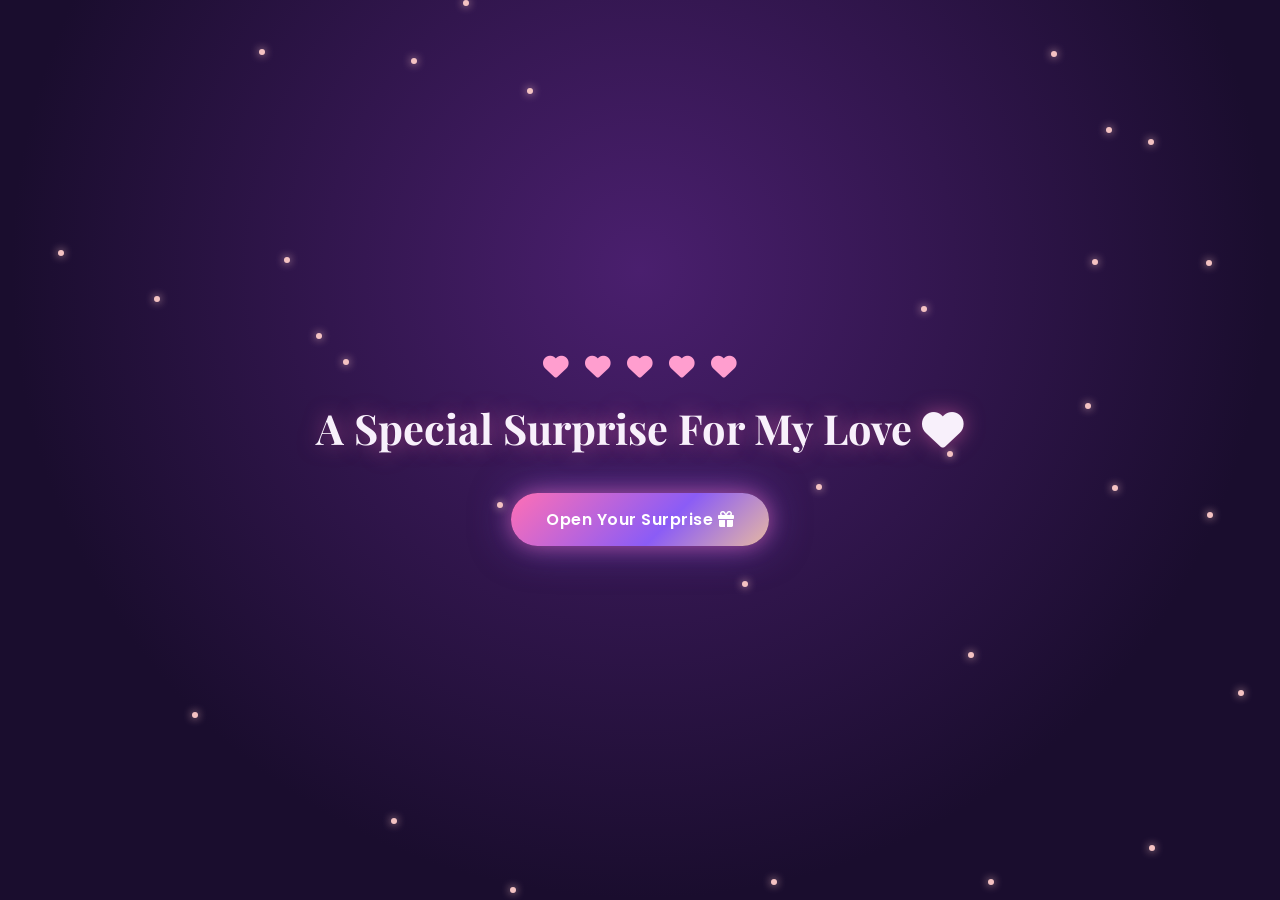
==== index.html @ 8e436fa1 "Initial commit" ====
<!DOCTYPE html>
<html lang="en">
<head>
  <meta charset="UTF-8">
  <meta name="viewport" content="width=device-width, initial-scale=1.0">
  <title>Happy Birthday My Love ❤️</title>
  <meta name="description" content="A special birthday surprise made with love.">

  <!-- Bootstrap 5 -->
  <link href="https://cdn.jsdelivr.net/npm/bootstrap@5.3.3/dist/css/bootstrap.min.css" rel="stylesheet">
  <!-- AOS -->
  <link href="https://cdn.jsdelivr.net/npm/aos@2.3.1/dist/aos.css" rel="stylesheet">
  <!-- Font Awesome -->
  <link rel="stylesheet" href="https://cdnjs.cloudflare.com/ajax/libs/font-awesome/6.5.2/css/all.min.css">
  <!-- Google Fonts -->
  <link rel="preconnect" href="https://fonts.googleapis.com">
  <link rel="preconnect" href="https://fonts.gstatic.com" crossorigin>
  <link href="https://fonts.googleapis.com/css2?family=Playfair+Display:ital,wght@0,400..900;1,400..900&family=Poppins:wght@300;400;500;600;700;800&family=Caveat:wght@500;600;700&display=swap" rel="stylesheet">

  <!-- Custom CSS -->
  <link rel="stylesheet" href="style.css">
</head>
<body>

  <!-- Cursor heart trail canvas -->
  <canvas id="cursor-canvas"></canvas>

  <!-- ============ LOADING SCREEN ============ -->
  <div id="loading-screen">
    <div class="loader-hearts">
      <i class="fa-solid fa-heart"></i>
      <i class="fa-solid fa-heart"></i>
      <i class="fa-solid fa-heart"></i>
      <i class="fa-solid fa-heart"></i>
      <i class="fa-solid fa-heart"></i>
    </div>
    <h1 class="loader-text">A Special Surprise For My Love <i class="fa-solid fa-heart"></i></h1>
    <button id="enter-btn" class="btn-glow">Open Your Surprise <i class="fa-solid fa-gift"></i></button>
    <div class="sparkle-container" id="loader-sparkles"></div>
  </div>

  <!-- ============ FLOATING MUSIC BUTTON ============ -->
  <div id="floating-music">
    <button id="music-toggle" class="music-btn" aria-label="Toggle music">
      <i class="fa-solid fa-music"></i>
    </button>
    <div class="music-panel" id="music-panel">
      <div class="music-panel-info">
        <img id="fm-cover" src="https://images.unsplash.com/photo-1518609878373-06d740f60d8b?w=120&h=120&fit=crop" alt="cover" class="fm-cover-img spinning">
        <div>
          <p class="fm-title" id="fm-title">Perfect</p>
          <p class="fm-artist" id="fm-artist">Ed Sheeran</p>
        </div>
      </div>
      <div class="music-panel-controls">
        <button id="fm-prev"><i class="fa-solid fa-backward-step"></i></button>
        <button id="fm-play"><i class="fa-solid fa-play"></i></button>
        <button id="fm-next"><i class="fa-solid fa-forward-step"></i></button>
      </div>
      <input type="range" id="fm-volume" min="0" max="1" step="0.01" value="0.5" class="fm-volume">
    </div>
  </div>

  <!-- Background audio element -->
  <audio id="bg-audio" loop></audio>

  <!-- Floating hearts container (global) -->
  <div id="floating-hearts-bg"></div>

  <main id="main-content" class="hidden">

    <!-- ============ NAVIGATION ============ -->
    <nav class="navbar navbar-expand-lg navbar-dark fixed-top glass-nav">
      <div class="container">
        <a class="navbar-brand" href="#hero"><i class="fa-solid fa-heart-pulse"></i> Jhanvi</a>
        <button class="navbar-toggler" type="button" data-bs-toggle="collapse" data-bs-target="#navMenu">
          <span class="navbar-toggler-icon"></span>
        </button>
        <div class="collapse navbar-collapse" id="navMenu">
          <ul class="navbar-nav ms-auto">
            <li class="nav-item"><a class="nav-link" href="you.html">You</a></li>
            <li class="nav-item"><a class="nav-link" href="ourstory.html">Our Story</a></li>
            <li class="nav-item"><a class="nav-link" href="memories.html">Memories</a></li>
            <li class="nav-item"><a class="nav-link" href="letter.html">Letter</a></li>
            <li class="nav-item"><a class="nav-link" href="finale.html">Finale</a></li>
          </ul>
        </div>
      </div>
    </nav>

    <!-- ============ SECTION 2: HERO ============ -->
    <section id="hero" class="section hero-section">
      <div class="hero-particles" id="hero-particles"></div>
      <div class="hero-hearts" id="hero-hearts"></div>
      <div class="container text-center hero-content" data-aos="zoom-in">
        <h2 class="hero-subtitle">Happy Birthday My Love <i class="fa-solid fa-heart pulse"></i></h2>
        <h1 class="hero-year">2026</h1>
        <p class="hero-typing">
          <span id="typing-text"></span><span class="cursor-blink">|</span>
        </p>
        <p class="hero-date">Birth Date: <span class="edit-me" data-edit="birthdate">13th July</span></p>
        <a href="#queen" class="btn-glow mt-4">Start The Journey <i class="fa-solid fa-arrow-down"></i></a>
      </div>
      <div class="scroll-indicator"><i class="fa-solid fa-chevron-down"></i></div>
    </section>

    <!-- ============ SECTION 3: BIRTHDAY QUEEN ============ -->
    <section id="queen" class="section queen-section">
      <div class="container">
        <h2 class="section-title" data-aos="fade-up">The Birthday Queen <i class="fa-solid fa-crown"></i></h2>
        <div class="row justify-content-center align-items-center">
          <div class="col-lg-5 text-center mb-4" data-aos="fade-right">
            <div class="queen-photo-wrap">
              <img src="images/image1.jpeg" alt="Birthday Queen" class="queen-photo edit-me" data-edit="queen-photo">
              <div class="queen-glow"></div>
              <div class="queen-sparkles"></div>
            </div>
          </div>
          <div class="col-lg-6" data-aos="fade-left">
            <div class="glass-card queen-card">
              <h3 class="queen-name edit-me" data-edit="queen-name">My Beautiful <span class="text-gradient">Jhanvi</span></h3>
              <p class="queen-intro">
               "You are the most beautiful part of my life, the reason behind my happiest smiles, and the person who makes every day worth living. 🌹 Your kindness, your laughter, and the love you give make my world brighter than I ever imagined. Every moment with you feels special, and every memory we create becomes a treasure in my heart. 💖 No matter what the future holds, one thing will never change—my love for you. ❤️✨"
              </p>
              <div class="queen-tags">
                <span class="tag-pill"><i class="fa-solid fa-star"></i> My Soulmate</span>
                <span class="tag-pill"><i class="fa-solid fa-heart"></i> My Love</span>
                <span class="tag-pill"><i class="fa-solid fa-gem"></i> My Forever</span>
              </div>
            </div>
          </div>
        </div>
      </div>
    </section>

    <!-- ============ SECTION 4: ROMANTIC MESSAGE ============ -->
    <section id="message" class="section message-section">
      <div class="container">
        <div class="glass-card message-card text-center" data-aos="fade-up">
          <i class="fa-solid fa-heart message-icon"></i>
          <h2 class="section-title">A Little Message For You</h2>
          <p class="typing-message" id="typing-message"></p>
          <div class="floating-hearts-icons">
            <i class="fa-solid fa-heart"></i>
            <i class="fa-regular fa-heart"></i>
            <i class="fa-solid fa-heart"></i>
            <i class="fa-regular fa-heart"></i>
            <i class="fa-solid fa-heart"></i>
          </div>
        </div>
      </div>
    </section>

    <!-- ============ SECTION 5: LOVE STORY TIMELINE ============ -->
    <section id="timeline" class="section timeline-section">
      <div class="container">
        <h2 class="section-title" data-aos="fade-up">Our Love Story <i class="fa-solid fa-heart-circle-check"></i></h2>
        <div class="timeline-wrapper">

          <div class="timeline-item" data-aos="fade-right">
            <div class="timeline-icon"><i class="fa-solid fa-comments"></i></div>
            <div class="glass-card timeline-card">
              <h4>💬First Chat</h4>
              <p class="timeline-date edit-me" data-edit="t1-date">29 August 2024 — The Beginning ❤️</p>
              <p>"One simple message 📱, one beautiful conversation ✨, and suddenly an ordinary day became the start of my favorite story. 💖"</p>
            </div>
          </div>

          <div class="timeline-item reverse" data-aos="fade-left">
            <div class="timeline-icon"><i class="fa-solid fa-phone"></i></div>
            <div class="glass-card timeline-card">
              <h4>📞First Call</h4>
              <p class="timeline-date edit-me" data-edit="t2-date">7 September 2024 — A Special Voice ❤️</p>
              <p>"The first time I heard your voice 🎶, my heart knew you were someone special. 🥰 Minutes felt like seconds, and the call became an unforgettable memory. 💕"</p>
            </div>
          </div>

          <div class="timeline-item" data-aos="fade-right">
            <div class="timeline-icon"><i class="fa-solid fa-people-arrows"></i></div>
            <div class="glass-card timeline-card">
              <h4>🤝First Meeting</h4>
              <p class="timeline-date edit-me" data-edit="t3-date">College — The Day We Met ❤️</p>
              <p>"A simple meeting in college 🎓, but little did I know it would become the start of something beautiful. 💖"</p>
            </div>
          </div>

          <div class="timeline-item reverse" data-aos="fade-left">
            <div class="timeline-icon"><i class="fa-solid fa-utensils"></i></div>
            <div class="glass-card timeline-card">
              <h4>🌹First Date</h4>
              <p class="timeline-date edit-me" data-edit="t4-date">Freshers Party — Our First Memory ✨</p>
              <p>"One freshers party 🎉, a few smiles 😊, and suddenly an ordinary evening became one of my favorite memories. ❤️"</p>
            </div>
          </div>

          <div class="timeline-item" data-aos="fade-right">
            <div class="timeline-icon"><i class="fa-solid fa-camera-retro"></i></div>
            <div class="glass-card timeline-card">
              <h4>📸Special Memories</h4>
              <p class="timeline-date edit-me" data-edit="t5-date">So many beautiful moments</p>
              <p>"One trip to Gandhi Sagar 🌊, countless smiles 😊, endless conversations 💕, and memories that will stay in my heart forever. ✨"</p>
            </div>
          </div>

          <div class="timeline-item reverse" data-aos="fade-left">
            <div class="timeline-icon"><i class="fa-solid fa-infinity"></i></div>
            <div class="glass-card timeline-card">
              <h4>♾️Today</h4>
              <p class="timeline-date edit-me" data-edit="t6-date">And Forever After ❤️</p>
              <p>"Today, I celebrate you and the happiness you bring into my life. 🎂💖 No matter where life takes us, my heart will always choose you, today, tomorrow, and forever. ✨❤️"</p>
            </div>
          </div>

        </div>
      </div>
    </section>

    <!-- ============ SECTION 6: MEMORY GALLERY ============ -->
    <section id="gallery" class="section gallery-section">
      <div class="container">
        <h2 class="section-title" data-aos="fade-up">Our Beautiful Memories <i class="fa-solid fa-images"></i></h2>
        <div class="row g-4" id="memory-gallery">

          <div class="col-md-6 col-lg-4" data-aos="fade-up">
            <div class="glass-card memory-card tilt-card">
              <div class="memory-img-wrap">
                <img src="images/image2.jpeg" alt="Memory 1" class="memory-img edit-me" data-edit="mem1-img">
              </div>
              <div class="memory-body">
                <p class="shayari edit-me" data-edit="mem1-shayari">"Life is very beautiful,<br>Agar tum saath ho.❤️🌸"</p>
                <div class="memory-song">
                  <i class="fa-solid fa-music"></i>
                  <span class="edit-me" data-edit="mem1-song">Meri Banogi Kya — Rito Riba</span>
                 <button class="play-mini" data-song="../media/song1.mpeg"><i class="fa-solid fa-play"></i></button>
                </div>
                
                <p class="memory-desc edit-me" data-edit="mem1-desc">"Every picture with you feels like a special chapter of my life. Your smile turns ordinary moments into unforgettable memories."</p>
              </div>
            </div>
          </div>

          <div class="col-md-6 col-lg-4" data-aos="fade-up" data-aos-delay="100">
            <div class="glass-card memory-card tilt-card">
              <div class="memory-img-wrap">
                <img src="images/image3.jpeg" alt="Memory 2" class="memory-img edit-me" data-edit="mem2-img">
              </div>
              <div class="memory-body">
                <p class="shayari edit-me" data-edit="mem2-shayari">"Everything is Fine,<br>If you are Mine.❣️🙈"</p>
                <div class="memory-song">
                  <i class="fa-solid fa-music"></i>
                  <span class="edit-me" data-edit="mem2-song">Love You Oye — Prabh Gill</span>
                  <button class="play-mini" data-song="../media/song2.mpeg"><i class="fa-solid fa-play"></i></button>
                </div>
                <p class="memory-desc edit-me" data-edit="mem2-desc">"No matter where we are, every conversation with you becomes my favorite part of the day. You make even the simplest moments beautiful."</p>
              </div>
            </div>
          </div>

          <div class="col-md-6 col-lg-4" data-aos="fade-up" data-aos-delay="200">
            <div class="glass-card memory-card tilt-card">
              <div class="memory-img-wrap">
                <img src="images/image4.jpeg" alt="Memory 3" class="memory-img edit-me" data-edit="mem3-img">
              </div>
              <div class="memory-body">
                <p class="shayari edit-me" data-edit="mem3-shayari">"Betuuuuuu,<br>You are my jigar ka tukda. ❤️"</p>
                <div class="memory-song">
                  <i class="fa-solid fa-music"></i>
                  <span class="edit-me" data-edit="mem3-song">Tere Mast Mast Do Nain — Rahat Fateh </span>
                 <button class="play-mini" data-song="media/song3.mpeg"><i class="fa-solid fa-play"></i></button>
                </div>
                <p class="memory-desc edit-me" data-edit="mem3-desc">"The comfort in your presence, the happiness in your smile, and the warmth in your heart are the reasons these memories mean so much to me."</p>
              </div>
            </div>
          </div>

          <div class="col-md-6 col-lg-4" data-aos="fade-up">
            <div class="glass-card memory-card tilt-card">
              <div class="memory-img-wrap">
                <img src="images/image5.jpeg" alt="Memory 4" class="memory-img edit-me" data-edit="mem4-img">
              </div>
              <div class="memory-body">
                <p class="shayari edit-me" data-edit="mem4-shayari">"One smile from you,<br>Fixes my entire day. 😊❤️"</p>
                <div class="memory-song">
                  <i class="fa-solid fa-music"></i>
                  <span class="edit-me" data-edit="mem4-song">Vaaroon — Romy</span>
                  <button class="play-mini" data-song="media/song4.mpeg"><i class="fa-solid fa-play"></i></button>
                </div>
                <p class="memory-desc edit-me" data-edit="mem4-desc">Your smile is my favorite reason to forget every worry and enjoy every moment.</p>
              </div>
            </div>
          </div>

          <div class="col-md-6 col-lg-4" data-aos="fade-up" data-aos-delay="100">
            <div class="glass-card memory-card tilt-card">
              <div class="memory-img-wrap">
                <img src="images/image6.jpeg" alt="Memory 5" class="memory-img edit-me" data-edit="mem5-img">
              </div>
              <div class="memory-body">
                <p class="shayari edit-me" data-edit="mem5-shayari">"You are my favorite notification📱,<br>And my sweetest distraction. ❤️</p>
                <div class="memory-song">
                  <i class="fa-solid fa-music"></i>
                  <span class="edit-me" data-edit="mem5-song">Pawan Udave Batiya — Rekha </span>
                  <button class="play-mini" data-song="media/song5.mpeg"><i class="fa-solid fa-play"></i></button>
                </div>
                <p class="memory-desc edit-me" data-edit="mem5-desc">You don't just make moments beautiful, you make life beautiful.</p>
              </div>
            </div>
          </div>

          <div class="col-md-6 col-lg-4" data-aos="fade-up" data-aos-delay="200">
            <div class="glass-card memory-card tilt-card">
              <div class="memory-img-wrap">
                <img src="images/image7.jpeg" alt="Memory 6" class="memory-img edit-me" data-edit="mem6-img">
              </div>
              <div class="memory-body">
                <p class="shayari edit-me" data-edit="mem6-shayari">"I look at you,<br>And see my whole world. 🌍🥰"</p>
                <div class="memory-song">
                  <i class="fa-solid fa-music"></i>
                  <span class="edit-me" data-edit="mem6-song">You & I — DIVINE</span>
                  <button class="play-mini" data-song="media/song6.mpeg"><i class="fa-solid fa-play"></i></button>
                </div>
                <p class="memory-desc edit-me" data-edit="mem6-desc">If happiness had a face, it would look a lot like you.</p>
              </div>
            </div>
          </div>

        </div>
      </div>
    </section>
    <audio id="audioPlayer"></audio>

    <!-- ============ SECTION 7: MUSIC PLAYER ============ -->
    <section id="music" class="section music-section">
      <div class="container">
        <h2 class="section-title" data-aos="fade-up">Our Favorite Songs <i class="fa-solid fa-headphones-simple"></i></h2>
        <div class="glass-card music-player-card" data-aos="zoom-in">
          <div class="player-disc-wrap">
            <div class="player-disc" id="player-disc">
              <img id="player-cover" src="images/image21.jpeg" alt="Song cover">
              <div class="disc-hole"></div>
            </div>
          </div>
          <div class="player-info">
            <h4 id="player-title">Tere Sang Yaara</h4>
            <p id="player-artist">Atif Aslam</p>
            <div class="player-progress-wrap">
              <span id="player-current">0:00</span>
              <input type="range" id="player-progress" value="0" min="0" max="100" class="player-progress">
              <span id="player-duration">0:00</span>
            </div>
            <div class="player-controls">
              <button id="player-prev"><i class="fa-solid fa-backward-step"></i></button>
              <button id="player-play" class="play-main"><i class="fa-solid fa-play"></i></button>
              <button id="player-next"><i class="fa-solid fa-forward-step"></i></button>
            </div>
            <div class="player-volume-wrap">
              <i class="fa-solid fa-volume-low"></i>
              <input type="range" id="player-volume" min="0" max="1" step="0.01" value="0.5" class="player-volume">
            </div>
          </div>
          <audio id="player-audio"><source src="media/song7.mpeg" type="audio/mpeg"></audio>
        </div>
      </div>
    </section>

    <!-- ============ SECTION 8: REASONS I LOVE YOU ============ -->
    <section id="reasons" class="section reasons-section">
      <div class="container">
        <h2 class="section-title" data-aos="fade-up">20 Reasons I Love You <i class="fa-solid fa-heart"></i></h2>
        <p class="section-subtitle text-center" data-aos="fade-up">Tap each card to reveal a reason</p>
        <div class="row g-3" id="reasons-grid"></div>
      </div>
    </section>

    <!-- ============ SECTION 9: RELATIONSHIP COUNTER ============ -->
    <section id="counter" class="section counter-section">
      <div class="container text-center">
        <h2 class="section-title" data-aos="fade-up">Together For <i class="fa-solid fa-clock"></i></h2>
        <p class="section-subtitle" data-aos="fade-up">Since <span class="edit-me" data-edit="relationship-date">29th August 2024</span></p>
        <div class="row counter-grid" data-aos="zoom-in">
          <div class="col-6 col-md-2">
            <div class="glass-card counter-box">
              <span class="counter-num" id="c-years">0</span>
              <span class="counter-label">Years</span>
            </div>
          </div>
          <div class="col-6 col-md-2">
            <div class="glass-card counter-box">
              <span class="counter-num" id="c-months">0</span>
              <span class="counter-label">Months</span>
            </div>
          </div>
          <div class="col-6 col-md-2">
            <div class="glass-card counter-box">
              <span class="counter-num" id="c-days">0</span>
              <span class="counter-label">Days</span>
            </div>
          </div>
          <div class="col-6 col-md-2">
            <div class="glass-card counter-box">
              <span class="counter-num" id="c-hours">0</span>
              <span class="counter-label">Hours</span>
            </div>
          </div>
          <div class="col-6 col-md-2">
            <div class="glass-card counter-box">
              <span class="counter-num" id="c-minutes">0</span>
              <span class="counter-label">Minutes</span>
            </div>
          </div>
          <div class="col-6 col-md-2">
            <div class="glass-card counter-box">
              <span class="counter-num" id="c-seconds">0</span>
              <span class="counter-label">Seconds</span>
            </div>
          </div>
        </div>
      </div>
    </section>

    <!-- ============ SECTION 10: QUOTES SLIDER ============ -->
    <section id="quotes" class="section quotes-section">
      <div class="container">
        <h2 class="section-title" data-aos="fade-up">Words From The Heart <i class="fa-solid fa-quote-left"></i></h2>
        <div class="quotes-slider glass-card" data-aos="fade-up">
          <div class="quotes-track" id="quotes-track">
            <div class="quote-slide active">
              <p class="quote-text">"Tum meri zindagi ka sabse khoobsurat surprise ho,<br>Jise main kabhi khona nahi chahta. 🎁❤️"</p>
            </div>
            <div class="quote-slide">
              <p class="quote-text">"Tumhe dekh kar aaj bhi butterflies hoti hain,<br>Jaise pehli baar tumse pyaar hua tha. 🦋❤️"</p>
            </div>
            <div class="quote-slide">
              <p class="quote-text">"Log ghar dhoondte hain duniya mein,<br>Maine apna ghar tum mein dhoond liya. 🏡🥹❤️"</p>
            </div>
            <div class="quote-slide">
              <p class="quote-text">"Tum sirf meri girlfriend nahi ho,<br>Tum meri duaon ka sabse khoobsurat jawab ho. 🤲❤️"</p>
            </div>
            <div class="quote-slide">
             <p class="quote-text">"Agar har janam mein tumhe chunna pade,<br>Toh main har baar tumhe hi chununga. 💍♾️❤️"</p>
            </div>
          </div>
          <div class="quotes-dots" id="quotes-dots"></div>
        </div>
      </div>
    </section>

    <!-- ============ SECTION 11: 3D PHOTO CAROUSEL ============ -->
    <section id="carousel3d" class="section carousel3d-section">
      <div class="container">
        <h2 class="section-title" data-aos="fade-up">Picture Perfect <i class="fa-solid fa-camera"></i></h2>
        <div class="carousel-3d-wrap" data-aos="zoom-in">
          <div class="carousel-3d" id="carousel-3d">
            <div class="carousel-item-3d"><img src="images/image8.jpeg" alt="Photo 1"></div>
            <div class="carousel-item-3d"><img src="images/image9.jpeg" alt="Photo 2"></div>
            <div class="carousel-item-3d"><img src="images/image10.jpeg" alt="Photo 3"></div>
            <div class="carousel-item-3d"><img src="images/image11.jpeg" alt="Photo 4"></div>
            <div class="carousel-item-3d"><img src="images/image12.jpeg" alt="Photo 5"></div>
            <div class="carousel-item-3d"><img src="images/image13.jpeg" alt="Photo 6"></div>
          </div>
        </div>
      </div>
    </section>

    <!-- ============ SECTION 12: VIDEO MEMORIES ============ -->
    <section id="videos" class="section videos-section">
      <div class="container">
        <h2 class="section-title" data-aos="fade-up">Video Memories <i class="fa-solid fa-video"></i></h2>
        <div class="row g-4">
          <div class="col-md-4" data-aos="fade-up">
            <div class="glass-card video-card" data-video="media/video1.mp4">
              <img src="images/image14.jpeg" alt="Video 1">
              <div class="video-play-overlay"><i class="fa-solid fa-play"></i></div>
              <p class="video-caption edit-me" data-edit="vid1-caption">The Day My World Became More Beautiful ❤️</p>
            </div>
          </div>
          <div class="col-md-4" data-aos="fade-up" data-aos-delay="100">
            <div class="glass-card video-card" data-video="media/video2.mp4">
              <img src="images/image15.jpeg" alt="Video 2">
              <div class="video-play-overlay"><i class="fa-solid fa-play"></i></div>
              <p class="video-caption edit-me" data-edit="vid2-caption">The Beauty That Takes My Breath Away ✨</p>
            </div>
          </div>
          <div class="col-md-4" data-aos="fade-up" data-aos-delay="200">
            <div class="glass-card video-card" data-video="media/video3.mp4">
              <img src="images/image16.jpeg" alt="Video 3">
              <div class="video-play-overlay"><i class="fa-solid fa-play"></i></div>
              <p class="video-caption edit-me" data-edit="vid3-caption">The Smile I Could Fall In Love With Forever 🌹❤️</p>
            </div>
          </div>
        </div>
      </div>
    </section>

    <!-- Video Lightbox Modal -->
    <div class="video-lightbox" id="video-lightbox">
      <div class="video-lightbox-content">
        <button class="video-lightbox-close" id="video-lightbox-close"><i class="fa-solid fa-xmark"></i></button>
        <div class="video-lightbox-frame">
          <iframe id="video-iframe" src="" title="Video memory" allow="autoplay; encrypted-media" allowfullscreen></iframe>
        </div>
      </div>
    </div>

    <!-- ============ SECTION 13: WISHES WALL ============ -->
    <section id="wishes" class="section wishes-section">
      <div class="container">
        <h2 class="section-title" data-aos="fade-up">Wishes Wall <i class="fa-solid fa-wand-magic-sparkles"></i></h2>
        <div class="row g-4" id="wishes-grid">
          <div class="col-md-4" data-aos="fade-up">
            <div class="glass-card wish-card">
              <i class="fa-solid fa-cake-candles wish-icon"></i>
             <p>May your smile never fade, your heart always stay happy, and your life be filled with love, laughter, and beautiful surprises. 😊🎂🌸❤️✨</p>
            </div>
          </div>
          <div class="col-md-4" data-aos="fade-up" data-aos-delay="100">
            <div class="glass-card wish-card">
              <i class="fa-solid fa-star wish-icon"></i>
              <p>Wishing you a year full of love, laughter, unforgettable memories, and dreams that come true — because you deserve a life as beautiful as your heart. 🎂🌷🥹❤️✨</p>
            </div>
          </div>
          <div class="col-md-4" data-aos="fade-up" data-aos-delay="200">
            <div class="glass-card wish-card">
              <i class="fa-solid fa-dove wish-icon"></i>
              <p>May all your silent wishes turn into beautiful realities, and may happiness follow you wherever you go. 👑🌷🎂❤️</p>
            </div>
          </div>
          <div class="col-md-4" data-aos="fade-up">
            <div class="glass-card wish-card">
              <i class="fa-solid fa-gift wish-icon"></i>
              <p>Happy Birthday to the girl who turns my ordinary days into the most beautiful memories of my life. 🎂🥹❤️✨</p>
            </div>
          </div>
          <div class="col-md-4" data-aos="fade-up" data-aos-delay="100">
            <div class="glass-card wish-card">
              <i class="fa-solid fa-sun wish-icon"></i>
              <p>You deserve all the love, happiness, and sunshine this world has to offer, and I promise to always be the reason behind your smile. ☀️😊❤️✨</p>
            </div>
          </div>
          <div class="col-md-4" data-aos="fade-up" data-aos-delay="200">
            <div class="glass-card wish-card">
              <i class="fa-solid fa-ring wish-icon"></i>
              <p>Every year with you feels like my favorite chapter, and I can't wait to write the rest of our story together. 📖🥹❤️✨</p>
            </div>
          </div>
        </div>
      </div>
    </section>

    <!-- ============ SECTION 14: FUTURE DREAMS ============ -->
    <section id="dreams" class="section dreams-section">
      <div class="container">
        <h2 class="section-title" data-aos="fade-up">Our Future Dreams <i class="fa-solid fa-route"></i></h2>
        <div class="row g-4">
          <div class="col-md-6 col-lg-3" data-aos="fade-up">
            <div class="glass-card dream-card">
              <img src="images/image17.jpeg" alt="Paris">
              <h5> our own home</h5>
              <p>"A beautiful home built with love, where every corner holds our dreams and every day feels like a blessing."</p>
            </div>
          </div>
          <div class="col-md-6 col-lg-3" data-aos="fade-up" data-aos-delay="100">
            <div class="glass-card dream-card">
              <img src="images/image18.jpeg" alt="Maldives">
              <h5> Happy Family</h5>
              <p>"A happy family filled with love, laughter, and countless memories that make life truly special."</p>
            </div>
          </div>
          <div class="col-md-6 col-lg-3" data-aos="fade-up" data-aos-delay="200">
            <div class="glass-card dream-card">
              <img src="images/image19.jpeg" alt="Switzerland">
              <h5> World Tour</h5>
              <p>"Exploring the world hand in hand, creating unforgettable memories in every place we visit together."</p>
            </div>
          </div>
          <div class="col-md-6 col-lg-3" data-aos="fade-up" data-aos-delay="300">
            <div class="glass-card dream-card">
              <img src="images/image20.jpeg" alt="Our Home">
              <h5> Golden Years</h5>
              <p>"Growing old together, cherishing every moment, and proving that true love only gets stronger with time."</p>
            </div>
          </div>
        </div>
      </div>
    </section>

    <!-- ============ SECTION 15: SURPRISE GIFT BOX ============ -->
    <section id="giftbox" class="section giftbox-section">
      <div class="container text-center">
        <h2 class="section-title" data-aos="fade-up">A Little Surprise For You <i class="fa-solid fa-gift"></i></h2>
        <p class="section-subtitle" data-aos="fade-up">Tap the box to open it</p>
        <div class="gift-box-wrap" data-aos="zoom-in">
          <div class="gift-box" id="gift-box">
            <div class="gift-box-lid"></div>
            <div class="gift-box-base"></div>
            <div class="gift-box-ribbon-v"></div>
            <div class="gift-box-ribbon-h"></div>
            <div class="gift-box-bow"><i class="fa-solid fa-bow-arrow"></i></div>
          </div>
          <div class="gift-message" id="gift-message">
            <h3>Surprise! <i class="fa-solid fa-heart"></i></h3>
            <p>You are the best thing that has ever happened to me. Every single day with you feels like a gift, and I promise to cherish you forever.</p>
          </div>
        </div>
      </div>
    </section>

    <!-- ============ SECTION 16: LOVE QUIZ ============ -->
    <section id="quiz" class="section quiz-section">
      <div class="container">
        <h2 class="section-title" data-aos="fade-up">How Well Do You Know Us? <i class="fa-solid fa-circle-question"></i></h2>
        <div class="glass-card quiz-card" data-aos="zoom-in">
          <div id="quiz-container"></div>
        </div>
      </div>
    </section>

    <!-- ============ SECTION 18: INTERACTIVE BIRTHDAY CAKE ============ -->
    <section id="cake" class="section cake-section">
      <div class="container text-center">
        <h2 class="section-title" data-aos="fade-up">Make A Wish <i class="fa-solid fa-cake-candles"></i></h2>
        <p class="section-subtitle" data-aos="fade-up">Click the cake to blow out the candles</p>
        <div class="cake-wrap" data-aos="zoom-in">
          <div class="cake" id="cake">
            <div class="cake-plate"></div>
            <div class="cake-layer cake-bottom"></div>
            <div class="cake-layer cake-middle"></div>
            <div class="cake-layer cake-top"></div>
            <div class="cake-drip cake-drip-1"></div>
            <div class="cake-drip cake-drip-2"></div>
            <div class="cake-drip cake-drip-3"></div>
            <div class="candle candle-1"><div class="flame"></div></div>
            <div class="candle candle-2"><div class="flame"></div></div>
            <div class="candle candle-3"><div class="flame"></div></div>
            <div class="candle candle-4"><div class="flame"></div></div>
            <div class="candle candle-5"><div class="flame"></div></div>
          </div>
        </div>
        <div class="cake-big-message" id="cake-big-message">
          <h1>HAPPY BIRTHDAY MY LOVE <i class="fa-solid fa-heart"></i></h1>
        </div>
      </div>
    </section>

    <!-- ============ SECTION 20: LOVE LETTER ============ -->
   <section id="letter" class="section letter-section">
  <div class="container">
    <h2 class="section-title" data-aos="fade-up">
      A Letter From My Heart <i class="fa-solid fa-envelope-open-text"></i>
    </h2>

    <div class="letter-paper" data-aos="fade-up">
      <p class="letter-greeting">My Dearest Jhanvi, ❤️</p>

      <p>
        Happy Birthday, Betuuuuuu! 🎂👑
        Aaj tumhara special day hai, aur main bas itna kehna chahta hoon ki
        meri zindagi ka sabse khoobsurat hissa tum ho. Pata nahi maine aisa
        kya accha kiya tha jo tum meri life mein aayi, lekin har din main
        uss baat ke liye thankful rehta hoon. ❤️
      </p>

      <p>
        Tumhari muskaan meri sabse favorite cheez hai, tumhari hasi mera mood
        theek kar deti hai, aur tumhari ek chhoti si "hmm" bhi mere dil ko
        sukoon de deti hai. 😊💕 Tumhare saath ki har chhoti baat mere liye
        ek khoobsurat memory ban jaati hai.
      </p>

      <p>
        Tumse baat karna, tumhare saath hasna, tumhara gussa sehna,
        tumhari care feel karna... ye sab meri zindagi ke woh moments hain
        jinhe main kabhi khona nahi chahta. Tum sirf meri girlfriend nahi ho,
        tum meri best friend, meri safe place, meri aadat aur meri sabse
        pyari dua ho. 🫶✨
      </p>

      <p>
        Aaj bhi jab main tumhe dekhta hoon, dil mein wahi pehli baar wali
        butterflies udne lagti hain. 🦋❤️ Tumhe dekh kar lagta hai ki meri
        poori duniya mere saamne khadi hai. Log ghar dhoondte hain duniya mein,
        lekin maine apna ghar tum mein dhoond liya. 🏡🥹
      </p>

      <p>
        Main promise karta hoon ki har khushi mein tumhare saath hasunga,
        har mushkil mein tumhara haath pakadunga, aur har birthday ko tumhare
        liye aur bhi zyada special banane ki koshish karunga. Chahe waqt
        kitna bhi badal jaaye, meri feelings tumhare liye kabhi nahi badalengi.
        💍♾️❤️
      </p>

      <p>
        Thank you for choosing me, for trusting me, aur mujhe itna pyaar dene
        ke liye. Tumne meri ordinary si life ko extraordinary bana diya hai.
        Tum meri favorite notification ho, meri sweetest distraction ho,
        aur meri har dua ka sabse khoobsurat jawab ho. 📱❤️🤲
      </p>

      <p>
        Happy Birthday to the most beautiful girl, the kindest soul,
        and the Queen of my heart. 👑🎂❤️
        Please keep smiling, because your smile is my favorite reason to smile too.
        🥹🌸
      </p>

      <p class="letter-signoff">
        Forever and Always Yours,<br>
        <strong>Sonu ❤️</strong>
      </p>
    </div>
  </div>
</section>

    <!-- ============ SECTION 21: THANK YOU ============ -->
    <section id="thankyou" class="section thankyou-section">
      <div class="container text-center">
        <div class="glass-card thankyou-card" data-aos="zoom-in">
          <i class="fa-solid fa-heart thankyou-icon pulse"></i>
          <h2>Thank You For Being The Most Beautiful Part Of My Life <i class="fa-solid fa-heart"></i></h2>
        </div>
      </div>
    </section>

    <!-- ============ SECTION 22: GRAND FINALE ============ -->
    <section id="finale" class="section finale-section">
      <canvas id="fireworks-canvas"></canvas>
      <div class="confetti-container" id="confetti-container"></div>
      <div class="balloon-container" id="balloon-container"></div>
      <div class="container text-center finale-content" data-aos="zoom-in">
        <h1 class="finale-title">Happy Birthday <i class="fa-solid fa-heart"></i></h1>
        <h2 class="finale-subtitle">I Love You Forever <i class="fa-solid fa-heart"></i></h2>
        <button class="btn-glow mt-4" id="replay-celebration">Celebrate Again <i class="fa-solid fa-champagne-glasses"></i></button>
      </div>
      <footer class="finale-footer">
        <p>Made with <i class="fa-solid fa-heart"></i> just for you</p>
      </footer>
    </section>

  </main>

  <!-- Confetti / Fireworks overlay (full screen, used by cake click section 19) -->
  <div class="celebration-overlay" id="celebration-overlay">
    <canvas id="overlay-fireworks"></canvas>
    <div class="overlay-confetti" id="overlay-confetti"></div>
    <div class="overlay-balloons" id="overlay-balloons"></div>
  </div>

  <!-- Bootstrap JS -->
  <script src="https://cdn.jsdelivr.net/npm/bootstrap@5.3.3/dist/js/bootstrap.bundle.min.js"></script>
  <!-- AOS JS -->
  <script src="https://cdn.jsdelivr.net/npm/aos@2.3.1/dist/aos.js"></script>
  <!-- Custom JS -->
  <script src="script.js"></script>
</body>
</html>
---- style.css ----
/* ==========================================================================
   BIRTHDAY SURPRISE WEBSITE - STYLES
   Theme: Premium Romantic Luxury — Dark Purple / Pink / Rose Gold
   ========================================================================== */

:root {
  --bg-deep: #1a0d2e;
  --bg-deep-2: #2d1b4e;
  --rose-gold: #e6b8a2;
  --rose-gold-bright: #f4c2c2;
  --pink: #ff6fb5;
  --pink-bright: #ff9ecf;
  --purple: #8b5cf6;
  --purple-deep: #6b21a8;
  --gold: #ffd6a5;
  --text-light: #f8f0fb;
  --text-muted: #cbb8da;
  --glass-bg: rgba(255, 255, 255, 0.06);
  --glass-border: rgba(255, 255, 255, 0.15);
  --glow-pink: rgba(255, 111, 181, 0.5);
  --glow-purple: rgba(139, 92, 246, 0.5);

  --font-display: 'Playfair Display', serif;
  --font-body: 'Poppins', sans-serif;
  --font-script: 'Caveat', cursive;
}

* {
  margin: 0;
  padding: 0;
  box-sizing: border-box;
}

html {
  scroll-behavior: smooth;
}

body {
  font-family: var(--font-body);
  background: linear-gradient(160deg, var(--bg-deep) 0%, var(--bg-deep-2) 50%, #3b1d5e 100%);
  color: var(--text-light);
  overflow-x: hidden;
  min-height: 100vh;
  cursor: default;
}

.hidden { display: none !important; }

.text-gradient {
  background: linear-gradient(90deg, var(--pink-bright), var(--rose-gold), var(--gold));
  -webkit-background-clip: text;
  background-clip: text;
  -webkit-text-fill-color: transparent;
}

.pulse {
  display: inline-block;
  animation: pulseHeart 1.4s ease-in-out infinite;
}

@keyframes pulseHeart {
  0%, 100% { transform: scale(1); }
  50% { transform: scale(1.25); }
}

/* ==========================================================================
   GENERIC GLASS CARD
   ========================================================================== */
.glass-card {
  background: var(--glass-bg);
  border: 1px solid var(--glass-border);
  border-radius: 24px;
  backdrop-filter: blur(16px);
  -webkit-backdrop-filter: blur(16px);
  box-shadow: 0 8px 32px rgba(0, 0, 0, 0.35);
  padding: 2rem;
  position: relative;
  transition: transform 0.4s ease, box-shadow 0.4s ease, border-color 0.4s ease;
}

.glass-nav.navbar {
  background: rgba(26, 13, 46, 0.55);
  backdrop-filter: blur(14px);
  -webkit-backdrop-filter: blur(14px);
  border-bottom: 1px solid var(--glass-border);
  padding: 0.6rem 0;
}

.glass-nav .navbar-brand {
  font-family: var(--font-display);
  font-weight: 700;
  color: var(--rose-gold-bright);
  font-size: 1.4rem;
  letter-spacing: 0.5px;
}

.glass-nav .nav-link {
  color: var(--text-light);
  font-weight: 500;
  letter-spacing: 0.5px;
  transition: color 0.3s ease;
  position: relative;
}

.glass-nav .nav-link:hover {
  color: var(--pink-bright);
}

/* ==========================================================================
   BUTTON GLOW
   ========================================================================== */
.btn-glow {
  display: inline-block;
  padding: 0.9rem 2.2rem;
  border-radius: 50px;
  border: none;
  background: linear-gradient(135deg, var(--pink), var(--purple) 60%, var(--rose-gold));
  color: #fff;
  font-weight: 600;
  font-size: 1rem;
  letter-spacing: 0.5px;
  text-decoration: none;
  cursor: pointer;
  box-shadow: 0 0 20px var(--glow-pink), 0 0 40px var(--glow-purple);
  transition: transform 0.3s ease, box-shadow 0.3s ease;
}

.btn-glow:hover {
  transform: translateY(-3px) scale(1.03);
  box-shadow: 0 0 30px var(--glow-pink), 0 0 60px var(--glow-purple);
  color: #fff;
}

/* ==========================================================================
   SECTION BASE
   ========================================================================== */
.section {
  position: relative;
  padding: 6rem 0;
  overflow: hidden;
}

.section-title {
  font-family: var(--font-display);
  font-weight: 800;
  font-size: clamp(2rem, 5vw, 3.2rem);
  text-align: center;
  margin-bottom: 2.5rem;
  background: linear-gradient(90deg, var(--rose-gold-bright), var(--pink-bright), var(--gold));
  -webkit-background-clip: text;
  background-clip: text;
  -webkit-text-fill-color: transparent;
}

.section-subtitle {
  text-align: center;
  color: var(--text-muted);
  margin-bottom: 2.5rem;
  font-size: 1.1rem;
}

.edit-me {
  /* Marks content meant to be customized by the site owner */
}

/* ==========================================================================
   CURSOR HEART TRAIL CANVAS
   ========================================================================== */
#cursor-canvas {
  position: fixed;
  top: 0;
  left: 0;
  width: 100%;
  height: 100%;
  pointer-events: none;
  z-index: 9998;
}

/* ==========================================================================
   GLOBAL FLOATING HEARTS BACKGROUND
   ========================================================================== */
#floating-hearts-bg {
  position: fixed;
  top: 0;
  left: 0;
  width: 100%;
  height: 100%;
  pointer-events: none;
  z-index: 0;
  overflow: hidden;
}

#floating-hearts-bg .bg-heart {
  position: absolute;
  bottom: -10%;
  color: var(--pink);
  opacity: 0.18;
  animation: floatUpBg linear infinite;
}

@keyframes floatUpBg {
  0% { transform: translateY(0) rotate(0deg); opacity: 0; }
  10% { opacity: 0.18; }
  90% { opacity: 0.18; }
  100% { transform: translateY(-110vh) rotate(360deg); opacity: 0; }
}

/* ==========================================================================
   LOADING SCREEN
   ========================================================================== */
#loading-screen {
  position: fixed;
  inset: 0;
  z-index: 10000;
  display: flex;
  flex-direction: column;
  align-items: center;
  justify-content: center;
  text-align: center;
  background: radial-gradient(circle at 50% 30%, #4a1f6e 0%, #1a0d2e 70%);
  padding: 1.5rem;
  transition: opacity 0.8s ease, visibility 0.8s ease;
}

#loading-screen.fade-out {
  opacity: 0;
  visibility: hidden;
  pointer-events: none;
}

.loader-hearts {
  display: flex;
  gap: 1rem;
  font-size: 1.6rem;
  color: var(--pink-bright);
  margin-bottom: 1.5rem;
}

.loader-hearts i {
  animation: floatHeart 2s ease-in-out infinite;
}

.loader-hearts i:nth-child(2) { animation-delay: 0.2s; }
.loader-hearts i:nth-child(3) { animation-delay: 0.4s; }
.loader-hearts i:nth-child(4) { animation-delay: 0.6s; }
.loader-hearts i:nth-child(5) { animation-delay: 0.8s; }

@keyframes floatHeart {
  0%, 100% { transform: translateY(0) scale(1); }
  50% { transform: translateY(-18px) scale(1.15); }
}

.loader-text {
  font-family: var(--font-display);
  font-weight: 700;
  font-size: clamp(1.5rem, 5vw, 2.6rem);
  margin-bottom: 2.5rem;
  max-width: 700px;
  text-shadow: 0 0 20px var(--glow-pink);
}

.sparkle-container {
  position: absolute;
  inset: 0;
  pointer-events: none;
  overflow: hidden;
}

.sparkle {
  position: absolute;
  width: 6px;
  height: 6px;
  background: var(--rose-gold-bright);
  border-radius: 50%;
  box-shadow: 0 0 8px var(--rose-gold-bright);
  animation: sparkleAnim 2.5s ease-in-out infinite;
}

@keyframes sparkleAnim {
  0%, 100% { opacity: 0; transform: scale(0.5); }
  50% { opacity: 1; transform: scale(1.4); }
}

/* ==========================================================================
   FLOATING MUSIC BUTTON
   ========================================================================== */
#floating-music {
  position: fixed;
  bottom: 24px;
  right: 24px;
  z-index: 9000;
}

.music-btn {
  width: 58px;
  height: 58px;
  border-radius: 50%;
  border: 1px solid var(--glass-border);
  background: linear-gradient(135deg, var(--pink), var(--purple));
  color: #fff;
  font-size: 1.3rem;
  box-shadow: 0 0 20px var(--glow-pink);
  cursor: pointer;
  display: flex;
  align-items: center;
  justify-content: center;
  transition: transform 0.3s ease;
}

.music-btn:hover { transform: scale(1.1); }

.music-btn.playing i {
  animation: spinSlow 3s linear infinite;
}

.music-panel {
  position: absolute;
  bottom: 70px;
  right: 0;
  width: 250px;
  background: var(--glass-bg);
  border: 1px solid var(--glass-border);
  border-radius: 18px;
  backdrop-filter: blur(16px);
  -webkit-backdrop-filter: blur(16px);
  padding: 1rem;
  box-shadow: 0 8px 32px rgba(0,0,0,0.4);
  opacity: 0;
  transform: translateY(10px) scale(0.95);
  pointer-events: none;
  transition: all 0.3s ease;
}

.music-panel.open {
  opacity: 1;
  transform: translateY(0) scale(1);
  pointer-events: all;
}

.music-panel-info {
  display: flex;
  align-items: center;
  gap: 0.75rem;
  margin-bottom: 0.75rem;
}

.fm-cover-img {
  width: 48px;
  height: 48px;
  border-radius: 50%;
  object-fit: cover;
  border: 2px solid var(--rose-gold);
}

.fm-cover-img.spinning {
  animation: spinSlow 4s linear infinite;
  animation-play-state: paused;
}

.fm-cover-img.spinning.is-playing {
  animation-play-state: running;
}

@keyframes spinSlow {
  from { transform: rotate(0deg); }
  to { transform: rotate(360deg); }
}

.fm-title {
  font-weight: 600;
  font-size: 0.9rem;
  margin: 0;
}

.fm-artist {
  font-size: 0.78rem;
  color: var(--text-muted);
  margin: 0;
}

.music-panel-controls {
  display: flex;
  justify-content: center;
  gap: 1.2rem;
  margin-bottom: 0.6rem;
}

.music-panel-controls button {
  background: none;
  border: none;
  color: var(--text-light);
  font-size: 1.1rem;
  cursor: pointer;
  transition: color 0.2s ease;
}

.music-panel-controls button:hover { color: var(--pink-bright); }

.fm-volume, .player-volume {
  width: 100%;
  accent-color: var(--pink);
}

/* ==========================================================================
   HERO SECTION
   ========================================================================== */
.hero-section {
  min-height: 100vh;
  display: flex;
  align-items: center;
  justify-content: center;
  background: radial-gradient(circle at 50% 20%, #5a2d82 0%, var(--bg-deep) 65%);
  text-align: center;
}

.hero-particles, .hero-hearts {
  position: absolute;
  inset: 0;
  pointer-events: none;
  overflow: hidden;
}

.hero-particle {
  position: absolute;
  width: 4px;
  height: 4px;
  background: var(--rose-gold-bright);
  border-radius: 50%;
  opacity: 0.7;
  animation: particleFloat 6s linear infinite;
}

@keyframes particleFloat {
  0% { transform: translateY(0) translateX(0); opacity: 0; }
  10% { opacity: 0.7; }
  90% { opacity: 0.7; }
  100% { transform: translateY(-100vh) translateX(20px); opacity: 0; }
}

.hero-heart-float {
  position: absolute;
  bottom: -5%;
  color: var(--pink);
  opacity: 0.5;
  animation: floatUpBg 8s linear infinite;
}

.hero-content {
  position: relative;
  z-index: 2;
  padding: 2rem;
}

.hero-subtitle {
  font-family: var(--font-display);
  font-weight: 600;
  font-size: clamp(1.4rem, 4vw, 2.2rem);
  color: var(--rose-gold-bright);
  margin-bottom: 1rem;
}

.hero-year {
  font-family: var(--font-display);
  font-weight: 900;
  font-size: clamp(4rem, 15vw, 9rem);
  line-height: 1;
  background: linear-gradient(135deg, var(--pink-bright), var(--purple), var(--gold));
  -webkit-background-clip: text;
  background-clip: text;
  -webkit-text-fill-color: transparent;
  text-shadow: 0 0 60px var(--glow-purple);
  margin-bottom: 1.5rem;
}

.hero-typing {
  font-size: clamp(1rem, 3vw, 1.4rem);
  color: var(--text-light);
  min-height: 2.5rem;
  font-weight: 300;
}

.cursor-blink {
  animation: blink 1s step-end infinite;
  color: var(--pink-bright);
}

@keyframes blink {
  50% { opacity: 0; }
}

.hero-date {
  margin-top: 1rem;
  color: var(--text-muted);
  font-size: 1rem;
  letter-spacing: 1px;
}

.scroll-indicator {
  position: absolute;
  bottom: 30px;
  left: 50%;
  transform: translateX(-50%);
  color: var(--rose-gold-bright);
  font-size: 1.4rem;
  animation: bounceDown 1.8s ease-in-out infinite;
  z-index: 2;
}

@keyframes bounceDown {
  0%, 100% { transform: translate(-50%, 0); }
  50% { transform: translate(-50%, 12px); }
}

/* ==========================================================================
   QUEEN SECTION
   ========================================================================== */
.queen-photo-wrap {
  position: relative;
  display: inline-block;
}

.queen-photo {
  width: 100%;
  max-width: 380px;
  aspect-ratio: 5/6;
  object-fit: cover;
  border-radius: 24px;
  border: 3px solid var(--rose-gold);
  box-shadow: 0 0 40px var(--glow-pink);
  position: relative;
  z-index: 2;
  transition: transform 0.5s ease;
}

.queen-photo-wrap:hover .queen-photo {
  transform: scale(1.03) rotate(-1deg);
}

.queen-glow {
  position: absolute;
  inset: -20px;
  background: radial-gradient(circle, var(--glow-pink) 0%, transparent 70%);
  z-index: 1;
  filter: blur(30px);
  opacity: 0.6;
  animation: glowPulse 4s ease-in-out infinite;
}

@keyframes glowPulse {
  0%, 100% { opacity: 0.4; transform: scale(1); }
  50% { opacity: 0.7; transform: scale(1.05); }
}

.queen-sparkles {
  position: absolute;
  inset: -10px;
  z-index: 3;
  pointer-events: none;
}

.queen-card {
  position: relative;
  overflow: hidden;
}

.queen-card::before {
  content: '';
  position: absolute;
  top: 0;
  left: -75%;
  width: 50%;
  height: 100%;
  background: linear-gradient(120deg, transparent, rgba(255,255,255,0.18), transparent);
  transform: skewX(-20deg);
  transition: left 0.8s ease;
}

.queen-card:hover::before {
  left: 125%;
}

.queen-card:hover {
  border-color: var(--rose-gold-bright);
  box-shadow: 0 8px 40px var(--glow-pink);
  transform: translateY(-6px);
}

.queen-name {
  font-family: var(--font-display);
  font-weight: 800;
  font-size: clamp(1.8rem, 4vw, 2.6rem);
  margin-bottom: 1.2rem;
}

.queen-intro {
  color: var(--text-muted);
  line-height: 1.8;
  font-size: 1.05rem;
  margin-bottom: 1.5rem;
}

.queen-tags {
  display: flex;
  flex-wrap: wrap;
  gap: 0.75rem;
}

.tag-pill {
  background: rgba(255, 111, 181, 0.15);
  border: 1px solid var(--glow-pink);
  border-radius: 50px;
  padding: 0.5rem 1.2rem;
  font-size: 0.9rem;
  color: var(--rose-gold-bright);
}

.tag-pill i {
  margin-right: 0.4rem;
}

/* ==========================================================================
   MESSAGE SECTION
   ========================================================================== */
.message-section {
  background: linear-gradient(180deg, transparent, rgba(139, 92, 246, 0.08), transparent);
}

.message-card {
  max-width: 800px;
  margin: 0 auto;
  padding: 3rem 2rem;
}

.message-icon {
  font-size: 2.5rem;
  color: var(--pink-bright);
  margin-bottom: 1rem;
  filter: drop-shadow(0 0 12px var(--glow-pink));
}

.typing-message {
  font-size: clamp(1rem, 2.5vw, 1.3rem);
  line-height: 2;
  color: var(--text-light);
  min-height: 8rem;
  font-weight: 300;
  margin: 1.5rem 0;
}

.floating-hearts-icons {
  display: flex;
  justify-content: center;
  gap: 1.2rem;
  font-size: 1.4rem;
  color: var(--pink);
  margin-top: 1.5rem;
}

.floating-hearts-icons i {
  animation: floatHeart 2.4s ease-in-out infinite;
}

.floating-hearts-icons i:nth-child(2) { animation-delay: 0.3s; }
.floating-hearts-icons i:nth-child(3) { animation-delay: 0.6s; }
.floating-hearts-icons i:nth-child(4) { animation-delay: 0.9s; }
.floating-hearts-icons i:nth-child(5) { animation-delay: 1.2s; }

/* ==========================================================================
   TIMELINE SECTION
   ========================================================================== */
.timeline-wrapper {
  position: relative;
  max-width: 900px;
  margin: 0 auto;
  padding-left: 2rem;
}

.timeline-wrapper::before {
  content: '';
  position: absolute;
  top: 0;
  bottom: 0;
  left: 2rem;
  width: 3px;
  background: linear-gradient(180deg, var(--pink), var(--purple), var(--rose-gold));
  border-radius: 3px;
}

@media (min-width: 768px) {
  .timeline-wrapper::before { left: 50%; transform: translateX(-50%); }
}

.timeline-item {
  position: relative;
  margin-bottom: 3rem;
  padding-left: 4rem;
  width: 100%;
}

@media (min-width: 768px) {
  .timeline-item {
    width: 50%;
    padding-left: 0;
    padding-right: 3rem;
    text-align: right;
  }
  .timeline-item.reverse {
    margin-left: 50%;
    padding-right: 0;
    padding-left: 3rem;
    text-align: left;
  }
}

.timeline-icon {
  position: absolute;
  left: 0.4rem;
  top: 0;
  width: 48px;
  height: 48px;
  border-radius: 50%;
  background: linear-gradient(135deg, var(--pink), var(--purple));
  display: flex;
  align-items: center;
  justify-content: center;
  font-size: 1.2rem;
  box-shadow: 0 0 20px var(--glow-pink);
  z-index: 2;
}

@media (min-width: 768px) {
  .timeline-item .timeline-icon { left: auto; right: -24px; }
  .timeline-item.reverse .timeline-icon { left: -24px; right: auto; }
}

.timeline-card {
  padding: 1.5rem;
}

.timeline-card h4 {
  font-family: var(--font-display);
  color: var(--rose-gold-bright);
  margin-bottom: 0.4rem;
  font-size: 1.4rem;
}

.timeline-date {
  font-family: var(--font-script);
  font-size: 1.2rem;
  color: var(--pink-bright);
  margin-bottom: 0.6rem;
}

.timeline-card p:not(.timeline-date) {
  color: var(--text-muted);
  line-height: 1.6;
}

.timeline-card:hover {
  transform: translateY(-4px);
  border-color: var(--rose-gold);
  box-shadow: 0 8px 30px var(--glow-purple);
}

/* ==========================================================================
   MEMORY GALLERY
   ========================================================================== */
.memory-card {
  padding: 0;
  overflow: hidden;
  height: 100%;
  transform-style: preserve-3d;
  transition: transform 0.3s ease, box-shadow 0.4s ease, border-color 0.4s ease;
}

.memory-card:hover {
  box-shadow: 0 15px 40px var(--glow-pink);
  border-color: var(--rose-gold-bright);
}

.memory-img-wrap {
  overflow: hidden;
  border-radius: 24px 24px 0 0;
  height: 220px;
}

.memory-img {
  width: 100%;
  height: 100%;
  object-fit: cover;
  transition: transform 0.6s ease;
}

.memory-card:hover .memory-img {
  transform: scale(1.12);
}

.memory-body {
  padding: 1.5rem;
}

.shayari {
  font-family: var(--font-script);
  font-size: 1.25rem;
  color: var(--rose-gold-bright);
  line-height: 1.5;
  margin-bottom: 1rem;
}

.memory-song {
  display: flex;
  align-items: center;
  gap: 0.6rem;
  background: rgba(139, 92, 246, 0.15);
  border-radius: 50px;
  padding: 0.5rem 0.9rem;
  font-size: 0.85rem;
  margin-bottom: 1rem;
}

.memory-song i.fa-music { color: var(--pink-bright); }

.memory-song span { flex: 1; }

.play-mini {
  width: 32px;
  height: 32px;
  border-radius: 50%;
  border: none;
  background: linear-gradient(135deg, var(--pink), var(--purple));
  color: #fff;
  display: flex;
  align-items: center;
  justify-content: center;
  cursor: pointer;
  flex-shrink: 0;
  transition: transform 0.2s ease;
}

.play-mini:hover { transform: scale(1.1); }

.play-mini.playing i::before {
  content: "\f04c"; /* pause icon */
}

.memory-desc {
  color: var(--text-muted);
  font-size: 0.92rem;
  line-height: 1.6;
}

/* ==========================================================================
   MUSIC PLAYER SECTION
   ========================================================================== */
.music-player-card {
  max-width: 700px;
  margin: 0 auto;
  display: flex;
  flex-direction: column;
  align-items: center;
  gap: 1.5rem;
  text-align: center;
}

@media (min-width: 768px) {
  .music-player-card {
    flex-direction: row;
    text-align: left;
  }
}

.player-disc-wrap {
  flex-shrink: 0;
}

.player-disc {
  width: 160px;
  height: 160px;
  border-radius: 50%;
  position: relative;
  overflow: hidden;
  border: 6px solid #1a1a1a;
  box-shadow: 0 0 30px var(--glow-purple);
}

.player-disc img {
  width: 100%;
  height: 100%;
  object-fit: cover;
}

.player-disc.spin {
  animation: spinSlow 6s linear infinite;
}

.disc-hole {
  position: absolute;
  top: 50%;
  left: 50%;
  width: 18px;
  height: 18px;
  background: var(--bg-deep);
  border: 2px solid var(--rose-gold);
  border-radius: 50%;
  transform: translate(-50%, -50%);
}

.player-info {
  flex: 1;
  width: 100%;
}

.player-info h4 {
  font-family: var(--font-display);
  font-size: 1.6rem;
  color: var(--rose-gold-bright);
  margin-bottom: 0.2rem;
}

.player-info p {
  color: var(--text-muted);
  margin-bottom: 1rem;
}

.player-progress-wrap {
  display: flex;
  align-items: center;
  gap: 0.75rem;
  margin-bottom: 1.2rem;
}

.player-progress-wrap span {
  font-size: 0.8rem;
  color: var(--text-muted);
  min-width: 36px;
}

.player-progress, .fm-volume, .player-volume {
  -webkit-appearance: none;
  appearance: none;
  height: 6px;
  border-radius: 50px;
  background: rgba(255,255,255,0.15);
  outline: none;
  flex: 1;
  accent-color: var(--pink);
}

.player-progress::-webkit-slider-thumb,
.player-volume::-webkit-slider-thumb,
.fm-volume::-webkit-slider-thumb {
  -webkit-appearance: none;
  width: 14px;
  height: 14px;
  border-radius: 50%;
  background: var(--pink-bright);
  box-shadow: 0 0 8px var(--glow-pink);
  cursor: pointer;
}

.player-controls {
  display: flex;
  align-items: center;
  justify-content: center;
  gap: 1.5rem;
  margin-bottom: 1.2rem;
}

@media (min-width: 768px) {
  .player-controls { justify-content: flex-start; }
}

.player-controls button {
  background: none;
  border: none;
  color: var(--text-light);
  font-size: 1.4rem;
  cursor: pointer;
  transition: color 0.2s ease, transform 0.2s ease;
}

.player-controls button:hover {
  color: var(--pink-bright);
  transform: scale(1.1);
}

.play-main {
  width: 56px;
  height: 56px;
  border-radius: 50%;
  background: linear-gradient(135deg, var(--pink), var(--purple));
  display: flex;
  align-items: center;
  justify-content: center;
  font-size: 1.3rem !important;
  box-shadow: 0 0 20px var(--glow-pink);
}

.play-main:hover { color: #fff !important; }

.player-volume-wrap {
  display: flex;
  align-items: center;
  gap: 0.75rem;
  max-width: 200px;
}

@media (min-width: 768px) {
  .player-volume-wrap { margin: 0; }
}
.player-volume-wrap {
  margin: 0 auto;
}

/* ==========================================================================
   REASONS SECTION
   ========================================================================== */
.reason-card {
  position: relative;
  height: 140px;
  cursor: pointer;
  perspective: 1000px;
}

.reason-card-inner {
  position: relative;
  width: 100%;
  height: 100%;
  transition: transform 0.6s ease;
  transform-style: preserve-3d;
}

.reason-card.flipped .reason-card-inner {
  transform: rotateY(180deg);
}

.reason-front, .reason-back {
  position: absolute;
  inset: 0;
  backface-visibility: hidden;
  border-radius: 18px;
  display: flex;
  flex-direction: column;
  align-items: center;
  justify-content: center;
  text-align: center;
  padding: 1rem;
  border: 1px solid var(--glass-border);
  background: var(--glass-bg);
  backdrop-filter: blur(12px);
  -webkit-backdrop-filter: blur(12px);
}

.reason-front {
  font-family: var(--font-display);
  font-weight: 700;
  font-size: 1.1rem;
}

.reason-front span {
  color: var(--rose-gold-bright);
  font-size: 1.8rem;
  display: block;
  margin-bottom: 0.4rem;
}

.reason-back {
  transform: rotateY(180deg);
  background: linear-gradient(135deg, rgba(255,111,181,0.25), rgba(139,92,246,0.25));
  font-size: 0.85rem;
  color: var(--text-light);
  line-height: 1.4;
}

.reason-card:not(.flipped):hover .reason-card-inner {
  transform: scale(1.04) rotateY(0deg);
  box-shadow: 0 0 25px var(--glow-pink);
}

.reason-card.flipped .reason-front,
.reason-card.flipped .reason-back {
  box-shadow: 0 0 25px var(--glow-purple);
}

/* Heart explosion on click */
.heart-burst {
  position: absolute;
  pointer-events: none;
  font-size: 1rem;
  color: var(--pink-bright);
  animation: burstOut 0.9s ease-out forwards;
  z-index: 5;
}

@keyframes burstOut {
  0% { transform: translate(0,0) scale(1); opacity: 1; }
  100% { transform: translate(var(--bx), var(--by)) scale(0); opacity: 0; }
}

/* ==========================================================================
   COUNTER SECTION
   ========================================================================== */
.counter-grid {
  --bs-gutter-x: 0.75rem;
  justify-content: center;
}

.counter-box {
  padding: 1.5rem 0.5rem;
  text-align: center;
  margin-bottom: 0.75rem;
}

.counter-num {
  display: block;
  font-family: var(--font-display);
  font-weight: 800;
  font-size: clamp(1.8rem, 4vw, 2.6rem);
  background: linear-gradient(135deg, var(--pink-bright), var(--gold));
  -webkit-background-clip: text;
  background-clip: text;
  -webkit-text-fill-color: transparent;
}

.counter-label {
  display: block;
  font-size: 0.85rem;
  color: var(--text-muted);
  margin-top: 0.4rem;
  letter-spacing: 1px;
  text-transform: uppercase;
}

/* ==========================================================================
   QUOTES SLIDER
   ========================================================================== */
.quotes-slider {
  max-width: 750px;
  margin: 0 auto;
  text-align: center;
  min-height: 220px;
  display: flex;
  flex-direction: column;
  justify-content: center;
}

.quotes-track {
  position: relative;
  min-height: 120px;
}

.quote-slide {
  position: absolute;
  inset: 0;
  display: flex;
  align-items: center;
  justify-content: center;
  opacity: 0;
  transform: translateX(40px);
  transition: opacity 0.6s ease, transform 0.6s ease;
  pointer-events: none;
}

.quote-slide.active {
  opacity: 1;
  transform: translateX(0);
  pointer-events: all;
  position: relative;
}

.quote-text {
  font-family: var(--font-script);
  font-size: clamp(1.2rem, 3vw, 1.8rem);
  line-height: 1.8;
  color: var(--rose-gold-bright);
}

.quotes-dots {
  display: flex;
  justify-content: center;
  gap: 0.6rem;
  margin-top: 1.5rem;
}

.quote-dot {
  width: 10px;
  height: 10px;
  border-radius: 50%;
  background: rgba(255,255,255,0.25);
  cursor: pointer;
  transition: background 0.3s ease, transform 0.3s ease;
}

.quote-dot.active {
  background: var(--pink-bright);
  transform: scale(1.3);
  box-shadow: 0 0 10px var(--glow-pink);
}

/* ==========================================================================
   3D PHOTO CAROUSEL
   ========================================================================== */
.carousel-3d-wrap {
  perspective: 1200px;
  height: 420px;
  display: flex;
  align-items: center;
  justify-content: center;
}

.carousel-3d {
  position: relative;
  width: 260px;
  height: 360px;
  transform-style: preserve-3d;
  animation: rotateCarousel 24s linear infinite;
}

.carousel-3d:hover {
  animation-play-state: paused;
}

.carousel-item-3d {
  position: absolute;
  inset: 0;
  border-radius: 20px;
  overflow: hidden;
  border: 2px solid var(--glass-border);
  box-shadow: 0 0 30px rgba(0,0,0,0.5);
}

.carousel-item-3d img {
  width: 100%;
  height: 100%;
  object-fit: cover;
}

.carousel-item-3d:nth-child(1) { transform: rotateY(0deg) translateZ(320px); }
.carousel-item-3d:nth-child(2) { transform: rotateY(60deg) translateZ(320px); }
.carousel-item-3d:nth-child(3) { transform: rotateY(120deg) translateZ(320px); }
.carousel-item-3d:nth-child(4) { transform: rotateY(180deg) translateZ(320px); }
.carousel-item-3d:nth-child(5) { transform: rotateY(240deg) translateZ(320px); }
.carousel-item-3d:nth-child(6) { transform: rotateY(300deg) translateZ(320px); }

@keyframes rotateCarousel {
  from { transform: rotateY(0deg); }
  to { transform: rotateY(360deg); }
}

/* ==========================================================================
   VIDEO MEMORIES
   ========================================================================== */
.video-card {
  padding: 0;
  overflow: hidden;
  cursor: pointer;
  position: relative;
}

.video-card img {
  width: 100%;
  height: 220px;
  object-fit: cover;
  display: block;
  transition: transform 0.5s ease, filter 0.5s ease;
}

.video-card:hover img {
  transform: scale(1.08);
  filter: brightness(0.6);
}

.video-play-overlay {
  position: absolute;
  top: 0; left: 0; right: 0;
  height: 220px;
  display: flex;
  align-items: center;
  justify-content: center;
  font-size: 2.5rem;
  color: #fff;
  opacity: 0;
  transition: opacity 0.4s ease, transform 0.4s ease;
  transform: scale(0.7);
}

.video-card:hover .video-play-overlay {
  opacity: 1;
  transform: scale(1);
}

.video-caption {
  padding: 1rem 1.25rem;
  font-weight: 500;
  color: var(--rose-gold-bright);
}

.video-lightbox {
  position: fixed;
  inset: 0;
  background: rgba(10, 5, 20, 0.92);
  z-index: 9500;
  display: none;
  align-items: center;
  justify-content: center;
  padding: 2rem;
}

.video-lightbox.open {
  display: flex;
}

.video-lightbox-content {
  position: relative;
  width: 100%;
  max-width: 900px;
}

.video-lightbox-frame {
  position: relative;
  width: 100%;
  padding-top: 56.25%;
  border-radius: 16px;
  overflow: hidden;
  box-shadow: 0 0 50px var(--glow-purple);
}

.video-lightbox-frame iframe {
  position: absolute;
  inset: 0;
  width: 100%;
  height: 100%;
  border: 0;
}

.video-lightbox-close {
  position: absolute;
  top: -50px;
  right: 0;
  background: none;
  border: none;
  color: #fff;
  font-size: 2rem;
  cursor: pointer;
}

/* ==========================================================================
   WISHES WALL
   ========================================================================== */
.wish-card {
  text-align: center;
  height: 100%;
  position: relative;
  overflow: hidden;
}

.wish-icon {
  font-size: 2.2rem;
  color: var(--rose-gold-bright);
  margin-bottom: 1rem;
  filter: drop-shadow(0 0 10px var(--glow-pink));
}

.wish-card p {
  color: var(--text-muted);
  line-height: 1.7;
}

.wish-card:hover {
  transform: translateY(-6px);
  box-shadow: 0 10px 30px var(--glow-purple);
  border-color: var(--rose-gold);
}

.wish-card .wish-heart {
  position: absolute;
  bottom: -20px;
  font-size: 1rem;
  color: var(--pink);
  opacity: 0.4;
  animation: floatHeart 3s ease-in-out infinite;
}

/* ==========================================================================
   FUTURE DREAMS
   ========================================================================== */
.dream-card {
  padding: 0;
  overflow: hidden;
  height: 100%;
  text-align: center;
}

.dream-card img {
  width: 100%;
  height: 160px;
  object-fit: cover;
  transition: transform 0.5s ease;
}

.dream-card:hover img {
  transform: scale(1.1);
}

.dream-card:hover {
  transform: translateY(-6px);
  box-shadow: 0 10px 30px var(--glow-pink);
}

.dream-card h5 {
  font-family: var(--font-display);
  color: var(--rose-gold-bright);
  margin: 1rem 0 0.5rem;
}

.dream-card p {
  color: var(--text-muted);
  font-size: 0.9rem;
  padding: 0 1rem 1.25rem;
  line-height: 1.6;
}

/* ==========================================================================
   GIFT BOX
   ========================================================================== */
.gift-box-wrap {
  display: flex;
  flex-direction: column;
  align-items: center;
  gap: 2rem;
  padding: 2rem 0;
}

.gift-box {
  position: relative;
  width: 180px;
  height: 160px;
  cursor: pointer;
  transition: transform 0.3s ease;
}

.gift-box:hover {
  transform: scale(1.05);
}

.gift-box-base {
  position: absolute;
  bottom: 0;
  left: 0;
  width: 100%;
  height: 110px;
  background: linear-gradient(135deg, var(--purple-deep), var(--purple));
  border-radius: 12px;
  box-shadow: 0 0 30px var(--glow-purple);
}

.gift-box-lid {
  position: absolute;
  top: 30px;
  left: -10px;
  width: 200px;
  height: 35px;
  background: linear-gradient(135deg, var(--pink), var(--purple));
  border-radius: 8px;
  transition: transform 0.6s ease, opacity 0.6s ease;
  transform-origin: center bottom;
  box-shadow: 0 0 20px var(--glow-pink);
  z-index: 3;
}

.gift-box-ribbon-v {
  position: absolute;
  top: 30px;
  left: 50%;
  transform: translateX(-50%);
  width: 22px;
  height: 130px;
  background: var(--rose-gold);
  z-index: 2;
}

.gift-box-ribbon-h {
  position: absolute;
  top: 30px;
  left: -10px;
  width: 200px;
  height: 22px;
  background: var(--rose-gold);
  z-index: 4;
  border-radius: 4px;
  transition: transform 0.6s ease, opacity 0.6s ease;
}

.gift-box-bow {
  position: absolute;
  top: 4px;
  left: 50%;
  transform: translateX(-50%);
  font-size: 1.8rem;
  color: var(--rose-gold-bright);
  z-index: 5;
  transition: transform 0.6s ease, opacity 0.6s ease;
}

.gift-box.opened .gift-box-lid {
  transform: translateY(-80px) rotate(-25deg);
  opacity: 0;
}

.gift-box.opened .gift-box-ribbon-h,
.gift-box.opened .gift-box-bow {
  transform: translateY(-80px) rotate(-25deg) scale(0.5);
  opacity: 0;
}

.gift-message {
  max-width: 600px;
  text-align: center;
  opacity: 0;
  transform: translateY(20px);
  transition: opacity 0.6s ease, transform 0.6s ease;
  pointer-events: none;
}

.gift-message.show {
  opacity: 1;
  transform: translateY(0);
  pointer-events: all;
}

.gift-message h3 {
  font-family: var(--font-display);
  color: var(--rose-gold-bright);
  margin-bottom: 1rem;
  font-size: 1.8rem;
}

.gift-message p {
  color: var(--text-light);
  line-height: 1.8;
  font-size: 1.05rem;
}

/* Hearts burst from gift box */
.gift-heart-particle {
  position: absolute;
  font-size: 1.4rem;
  color: var(--pink-bright);
  pointer-events: none;
  animation: giftHeartBurst 1.4s ease-out forwards;
  z-index: 6;
}

@keyframes giftHeartBurst {
  0% { transform: translate(0,0) scale(0.5); opacity: 1; }
  100% { transform: translate(var(--bx), var(--by)) scale(1.4); opacity: 0; }
}

/* ==========================================================================
   QUIZ SECTION
   ========================================================================== */
.quiz-card {
  max-width: 700px;
  margin: 0 auto;
}

.quiz-question {
  text-align: center;
}

.quiz-question h4 {
  font-family: var(--font-display);
  color: var(--rose-gold-bright);
  margin-bottom: 1.5rem;
  font-size: 1.4rem;
}

.quiz-options {
  display: grid;
  gap: 0.9rem;
}

.quiz-option {
  background: rgba(255,255,255,0.05);
  border: 1px solid var(--glass-border);
  border-radius: 14px;
  padding: 0.9rem 1.2rem;
  color: var(--text-light);
  cursor: pointer;
  text-align: left;
  transition: all 0.3s ease;
  font-size: 0.95rem;
}

.quiz-option:hover {
  background: rgba(255,111,181,0.15);
  border-color: var(--pink-bright);
  transform: translateX(4px);
}

.quiz-option.correct {
  background: rgba(76, 222, 128, 0.2);
  border-color: #4cde80;
}

.quiz-option.wrong {
  background: rgba(255, 99, 99, 0.2);
  border-color: #ff6363;
}

.quiz-progress {
  text-align: center;
  color: var(--text-muted);
  margin-bottom: 1.5rem;
  font-size: 0.9rem;
  letter-spacing: 1px;
}

.quiz-result {
  text-align: center;
}

.quiz-result h3 {
  font-family: var(--font-display);
  font-size: 2rem;
  color: var(--rose-gold-bright);
  margin-bottom: 1rem;
}

.quiz-result .score-emoji {
  font-size: 3rem;
  margin-bottom: 1rem;
  display: block;
}

.quiz-result p {
  color: var(--text-muted);
  margin-bottom: 1.5rem;
  line-height: 1.6;
}

/* ==========================================================================
   BIRTHDAY CAKE
   ========================================================================== */
.cake-section {
  min-height: 90vh;
  display: flex;
  align-items: center;
  transition: background 0.8s ease;
}

.cake-section.darkened {
  background: rgba(0,0,0,0.75);
}

.cake-wrap {
  display: flex;
  justify-content: center;
  margin: 3rem 0;
}

.cake {
  position: relative;
  width: 240px;
  height: 220px;
  cursor: pointer;
}

.cake-plate {
  position: absolute;
  bottom: 0;
  left: 50%;
  transform: translateX(-50%);
  width: 280px;
  height: 18px;
  background: linear-gradient(135deg, var(--rose-gold), var(--rose-gold-bright));
  border-radius: 50%;
  box-shadow: 0 0 30px var(--glow-pink);
}

.cake-layer {
  position: absolute;
  left: 50%;
  transform: translateX(-50%);
  border-radius: 14px;
}

.cake-bottom {
  bottom: 14px;
  width: 240px;
  height: 80px;
  background: linear-gradient(135deg, #b15dab, #6b21a8);
}

.cake-middle {
  bottom: 90px;
  width: 190px;
  height: 65px;
  background: linear-gradient(135deg, #ff6fb5, #b15dab);
}

.cake-top {
  bottom: 150px;
  width: 140px;
  height: 55px;
  background: linear-gradient(135deg, #ffd6e8, #ff9ecf);
}

.cake-drip {
  position: absolute;
  border-radius: 0 0 50% 50%;
  background: var(--rose-gold-bright);
}

.cake-drip-1 { bottom: 140px; left: 70px; width: 24px; height: 38px; }
.cake-drip-2 { bottom: 145px; left: 115px; width: 20px; height: 30px; }
.cake-drip-3 { bottom: 138px; left: 155px; width: 26px; height: 42px; }

.candle {
  position: absolute;
  bottom: 200px;
  width: 10px;
  height: 36px;
  background: linear-gradient(180deg, #fff, var(--rose-gold));
  border-radius: 3px;
}

.candle-1 { left: 50px; }
.candle-2 { left: 90px; bottom: 205px; }
.candle-3 { left: 130px; bottom: 210px; }
.candle-4 { left: 170px; bottom: 205px; }
.candle-5 { left: 110px; bottom: 215px; }

.flame {
  position: absolute;
  top: -22px;
  left: 50%;
  transform: translateX(-50%);
  width: 14px;
  height: 22px;
  background: radial-gradient(circle, #fff7cc 0%, var(--gold) 40%, var(--pink) 100%);
  border-radius: 50% 50% 50% 50% / 60% 60% 40% 40%;
  box-shadow: 0 0 15px var(--gold), 0 0 30px var(--pink);
  animation: flicker 0.6s ease-in-out infinite alternate;
  transition: opacity 0.4s ease, transform 0.4s ease;
}

@keyframes flicker {
  0% { transform: translateX(-50%) scale(1) rotate(-2deg); }
  100% { transform: translateX(-50%) scale(1.1) rotate(2deg); }
}

.cake.blown .flame {
  opacity: 0;
  transform: translateX(-50%) scale(0.2);
}

.smoke {
  position: absolute;
  width: 10px;
  height: 10px;
  background: rgba(255,255,255,0.5);
  border-radius: 50%;
  filter: blur(4px);
  pointer-events: none;
  animation: smokeRise 1.6s ease-out forwards;
}

@keyframes smokeRise {
  0% { opacity: 0.7; transform: translateY(0) scale(1); }
  100% { opacity: 0; transform: translateY(-60px) scale(2.5); }
}

.cake-big-message {
  margin-top: 2rem;
  opacity: 0;
  transform: scale(0.8);
  transition: opacity 0.8s ease, transform 0.8s ease;
}

.cake-big-message.show {
  opacity: 1;
  transform: scale(1);
}

.cake-big-message h1 {
  font-family: var(--font-display);
  font-weight: 900;
  font-size: clamp(1.8rem, 6vw, 3.5rem);
  background: linear-gradient(135deg, var(--pink-bright), var(--gold), var(--rose-gold-bright));
  -webkit-background-clip: text;
  background-clip: text;
  -webkit-text-fill-color: transparent;
  text-shadow: 0 0 40px var(--glow-pink);
}

/* ==========================================================================
   LOVE LETTER
   ========================================================================== */
.letter-paper {
  max-width: 750px;
  margin: 0 auto;
  background: linear-gradient(135deg, #fdf6f0, #f8ecf3);
  color: #4a2e3b;
  border-radius: 12px;
  padding: clamp(1.5rem, 5vw, 3.5rem);
  box-shadow: 0 20px 60px rgba(0,0,0,0.4), 0 0 0 1px rgba(230,184,162,0.5);
  font-family: var(--font-script);
  font-size: clamp(1.1rem, 2.5vw, 1.4rem);
  line-height: 1.9;
  position: relative;
}

.letter-paper::before {
  content: '';
  position: absolute;
  top: 0; left: 0; right: 0; bottom: 0;
  background-image: repeating-linear-gradient(transparent 0, transparent 38px, rgba(230,184,162,0.25) 39px);
  border-radius: 12px;
  pointer-events: none;
}

.letter-paper p {
  margin-bottom: 1.2rem;
  position: relative;
  z-index: 1;
}

.letter-greeting {
  font-size: clamp(1.4rem, 3.5vw, 1.8rem);
  font-weight: 700;
  color: #b15dab;
}

.letter-signoff {
  font-size: clamp(1.4rem, 3.5vw, 1.8rem);
  font-weight: 700;
  color: #b15dab;
  text-align: right;
}

/* ==========================================================================
   THANK YOU SECTION
   ========================================================================== */
.thankyou-section {
  text-align: center;
}

.thankyou-card {
  max-width: 800px;
  margin: 0 auto;
  padding: 3rem 2rem;
}

.thankyou-icon {
  font-size: 3rem;
  color: var(--pink-bright);
  margin-bottom: 1.5rem;
  filter: drop-shadow(0 0 20px var(--glow-pink));
}

.thankyou-card h2 {
  font-family: var(--font-display);
  font-weight: 700;
  font-size: clamp(1.6rem, 4vw, 2.6rem);
  line-height: 1.5;
  background: linear-gradient(90deg, var(--rose-gold-bright), var(--pink-bright), var(--gold));
  -webkit-background-clip: text;
  background-clip: text;
  -webkit-text-fill-color: transparent;
}

/* ==========================================================================
   GRAND FINALE
   ========================================================================== */
.finale-section {
  min-height: 100vh;
  display: flex;
  flex-direction: column;
  align-items: center;
  justify-content: center;
  text-align: center;
  background: radial-gradient(circle at 50% 50%, #4a1f6e 0%, var(--bg-deep) 70%);
  position: relative;
}

#fireworks-canvas {
  position: absolute;
  inset: 0;
  width: 100%;
  height: 100%;
  pointer-events: none;
}

.finale-content {
  position: relative;
  z-index: 2;
}

.finale-title {
  font-family: var(--font-display);
  font-weight: 900;
  font-size: clamp(2.5rem, 10vw, 6rem);
  background: linear-gradient(135deg, var(--pink-bright), var(--purple), var(--gold));
  -webkit-background-clip: text;
  background-clip: text;
  -webkit-text-fill-color: transparent;
  text-shadow: 0 0 60px var(--glow-pink);
  margin-bottom: 1rem;
}

.finale-subtitle {
  font-family: var(--font-display);
  font-weight: 600;
  font-size: clamp(1.3rem, 4vw, 2rem);
  color: var(--rose-gold-bright);
}

.finale-footer {
  position: relative;
  z-index: 2;
  margin-top: 4rem;
  color: var(--text-muted);
  font-size: 0.9rem;
}

.finale-footer i {
  color: var(--pink);
}

/* Confetti */
.confetti-container, .overlay-confetti {
  position: absolute;
  inset: 0;
  pointer-events: none;
  overflow: hidden;
  z-index: 1;
}

.confetti-piece {
  position: absolute;
  top: -10px;
  width: 10px;
  height: 16px;
  opacity: 0.9;
  animation: confettiFall linear forwards;
}

@keyframes confettiFall {
  0% { transform: translateY(0) rotate(0deg); opacity: 1; }
  100% { transform: translateY(110vh) rotate(720deg); opacity: 0.3; }
}

/* Balloons */
.balloon-container, .overlay-balloons {
  position: absolute;
  inset: 0;
  pointer-events: none;
  overflow: hidden;
  z-index: 1;
}

.balloon {
  position: absolute;
  bottom: -20%;
  width: 50px;
  height: 64px;
  border-radius: 50% 50% 50% 50% / 60% 60% 40% 40%;
  animation: balloonRise linear forwards;
}

.balloon::after {
  content: '';
  position: absolute;
  bottom: -22px;
  left: 50%;
  transform: translateX(-50%);
  width: 2px;
  height: 22px;
  background: rgba(255,255,255,0.4);
}

@keyframes balloonRise {
  0% { transform: translateY(0) translateX(0); opacity: 1; }
  100% { transform: translateY(-120vh) translateX(40px); opacity: 0; }
}

/* ==========================================================================
   CELEBRATION OVERLAY (Section 19 - cake click)
   ========================================================================== */
.celebration-overlay {
  position: fixed;
  inset: 0;
  z-index: 9700;
  pointer-events: none;
  opacity: 0;
  transition: opacity 0.5s ease;
}

.celebration-overlay.active {
  opacity: 1;
}

#overlay-fireworks {
  position: absolute;
  inset: 0;
  width: 100%;
  height: 100%;
}

/* ==========================================================================
   RESPONSIVE TWEAKS
   ========================================================================== */
@media (max-width: 576px) {
  .section { padding: 4rem 0; }
  .cake { transform: scale(0.85); }
  .carousel-3d-wrap { height: 360px; }
  .carousel-3d { width: 200px; height: 280px; }
  .carousel-item-3d:nth-child(1) { transform: rotateY(0deg) translateZ(240px); }
  .carousel-item-3d:nth-child(2) { transform: rotateY(60deg) translateZ(240px); }
  .carousel-item-3d:nth-child(3) { transform: rotateY(120deg) translateZ(240px); }
  .carousel-item-3d:nth-child(4) { transform: rotateY(180deg) translateZ(240px); }
  .carousel-item-3d:nth-child(5) { transform: rotateY(240deg) translateZ(240px); }
  .carousel-item-3d:nth-child(6) { transform: rotateY(300deg) translateZ(240px); }
}

/* Respect reduced motion preference */
@media (prefers-reduced-motion: reduce) {
  *, *::before, *::after {
    animation-duration: 0.01ms !important;
    animation-iteration-count: 1 !important;
    transition-duration: 0.01ms !important;
    scroll-behavior: auto !important;
  }
}
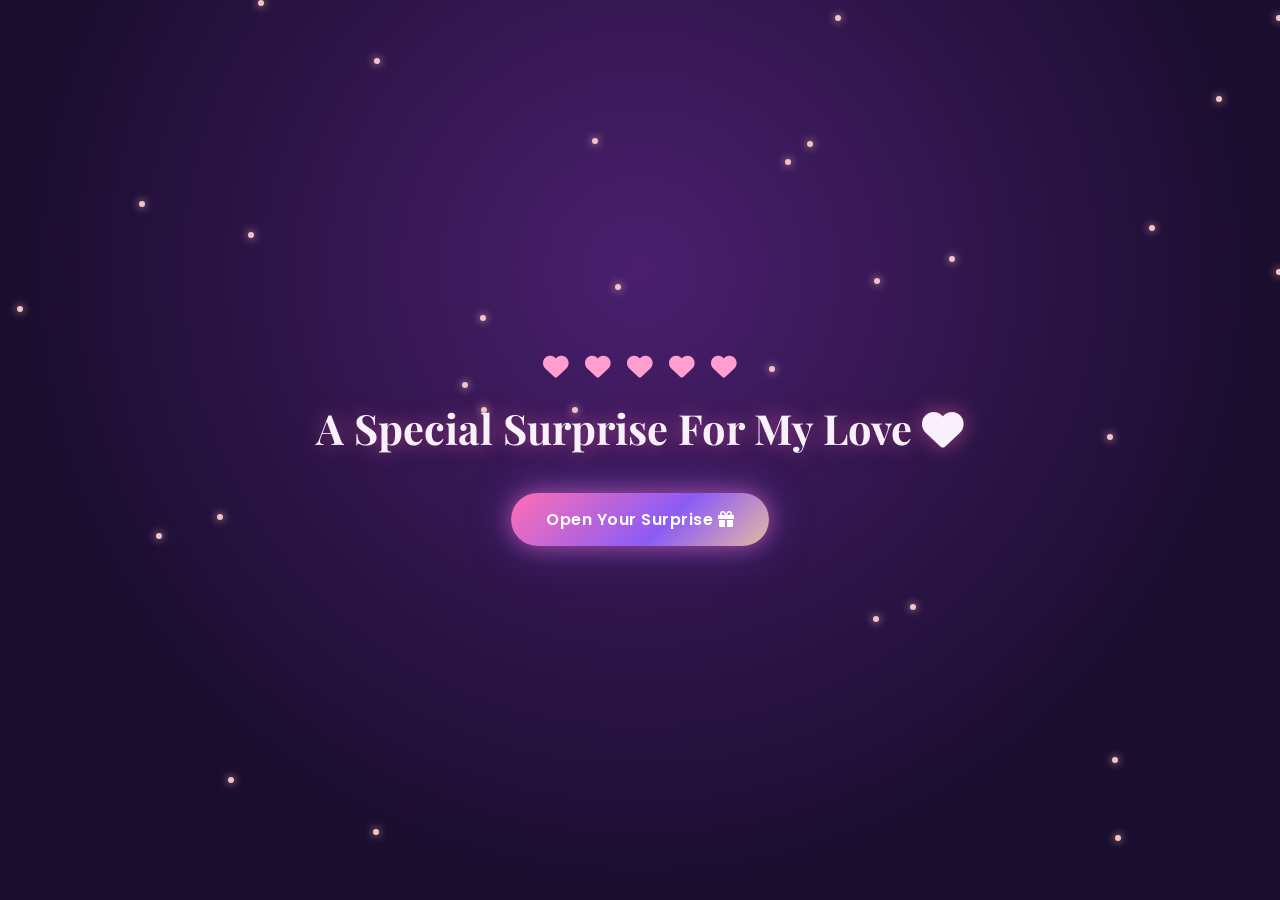
==== commit b31b8972: "Updated website files" ====
--- a/index.html
+++ b/index.html
@@ -231,7 +231,7 @@
                 <div class="memory-song">
                   <i class="fa-solid fa-music"></i>
                   <span class="edit-me" data-edit="mem1-song">Meri Banogi Kya — Rito Riba</span>
-                 <button class="play-mini" data-song="../media/song1.mpeg"><i class="fa-solid fa-play"></i></button>
+                 <button class="play-mini" data-song="media/song1.mpeg"><i class="fa-solid fa-play"></i></button>
                 </div>
                 
                 <p class="memory-desc edit-me" data-edit="mem1-desc">"Every picture with you feels like a special chapter of my life. Your smile turns ordinary moments into unforgettable memories."</p>
@@ -249,7 +249,7 @@
                 <div class="memory-song">
                   <i class="fa-solid fa-music"></i>
                   <span class="edit-me" data-edit="mem2-song">Love You Oye — Prabh Gill</span>
-                  <button class="play-mini" data-song="../media/song2.mpeg"><i class="fa-solid fa-play"></i></button>
+                  <button class="play-mini" data-song="media/song2.mpeg"><i class="fa-solid fa-play"></i></button>
                 </div>
                 <p class="memory-desc edit-me" data-edit="mem2-desc">"No matter where we are, every conversation with you becomes my favorite part of the day. You make even the simplest moments beautiful."</p>
               </div>
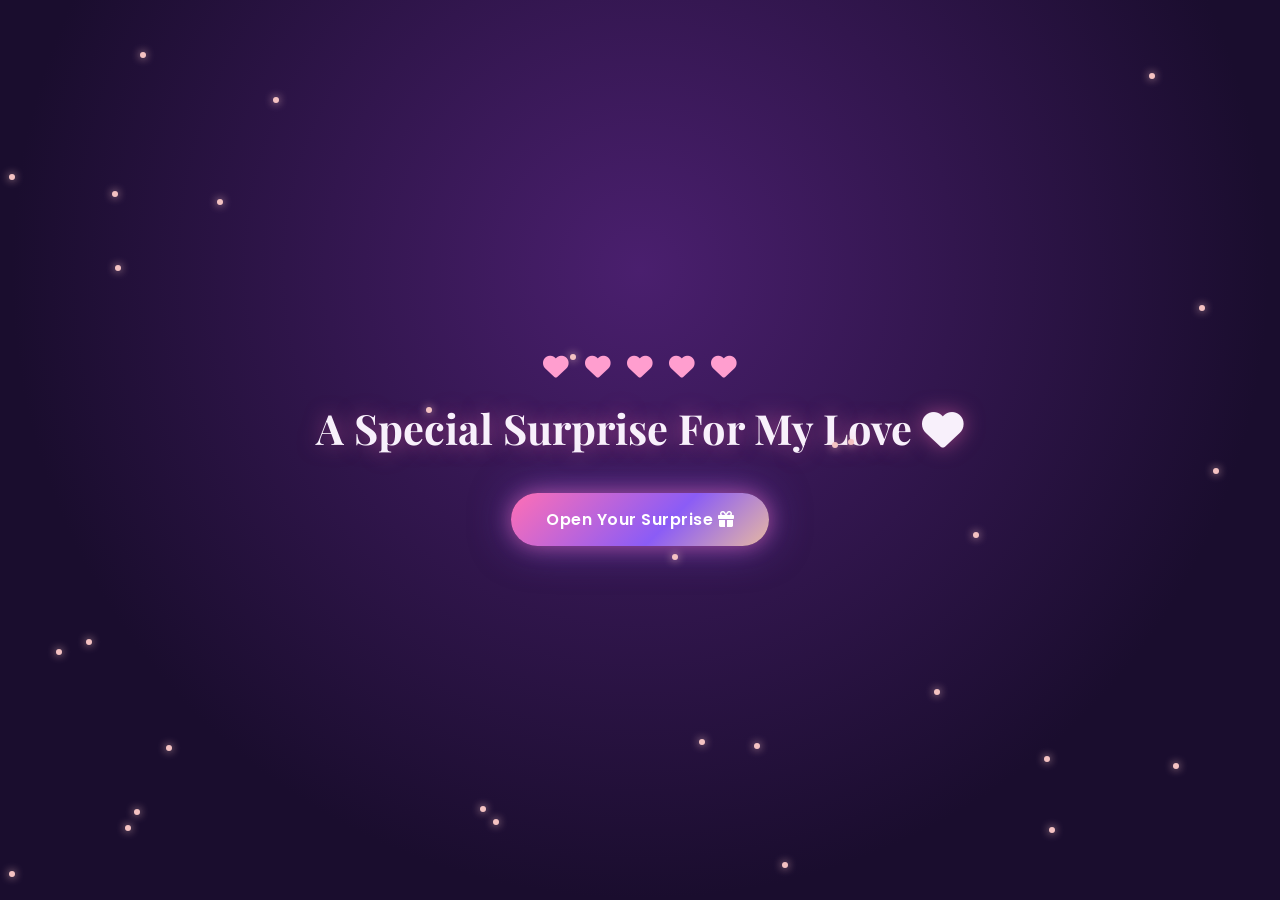
==== commit a39c92a0: "Updated birthday website" ====
--- a/index.html
+++ b/index.html
@@ -554,28 +554,28 @@
         <div class="row g-4">
           <div class="col-md-6 col-lg-3" data-aos="fade-up">
             <div class="glass-card dream-card">
-              <img src="images/image17.jpeg" alt="Paris">
+               <img src="images/image17.jpeg" alt="home" style="width:100%; height:auto;">
               <h5> our own home</h5>
               <p>"A beautiful home built with love, where every corner holds our dreams and every day feels like a blessing."</p>
             </div>
           </div>
           <div class="col-md-6 col-lg-3" data-aos="fade-up" data-aos-delay="100">
             <div class="glass-card dream-card">
-              <img src="images/image18.jpeg" alt="Maldives">
+              <img src="images/image18.jpeg" alt="family" style="width:100%; height:auto;">
               <h5> Happy Family</h5>
               <p>"A happy family filled with love, laughter, and countless memories that make life truly special."</p>
             </div>
           </div>
           <div class="col-md-6 col-lg-3" data-aos="fade-up" data-aos-delay="200">
             <div class="glass-card dream-card">
-              <img src="images/image19.jpeg" alt="Switzerland">
+              <img src="images/image19.jpeg" alt="Switzerland" style="width:100%; height:auto;">
               <h5> World Tour</h5>
               <p>"Exploring the world hand in hand, creating unforgettable memories in every place we visit together."</p>
             </div>
           </div>
           <div class="col-md-6 col-lg-3" data-aos="fade-up" data-aos-delay="300">
             <div class="glass-card dream-card">
-              <img src="images/image20.jpeg" alt="Our Home">
+              <img src="images/image20.jpeg" alt="Our Home" style="width:100%; height:auto;">
               <h5> Golden Years</h5>
               <p>"Growing old together, cherishing every moment, and proving that true love only gets stronger with time."</p>
             </div>
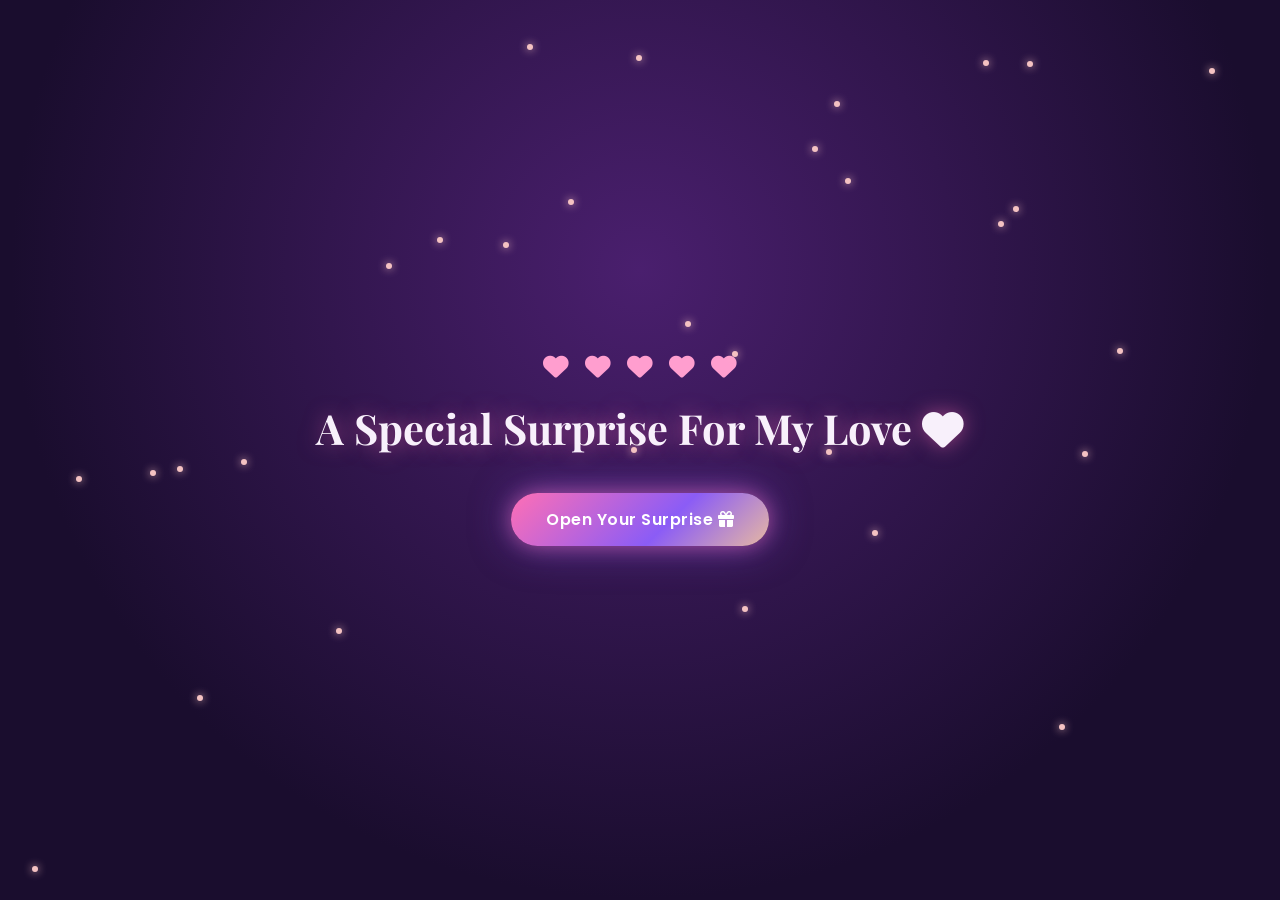
==== commit a2dcb952: "Updated birthday website" ====
--- a/index.html
+++ b/index.html
@@ -336,8 +336,8 @@
         <div class="glass-card music-player-card" data-aos="zoom-in">
           <div class="player-disc-wrap">
             <div class="player-disc" id="player-disc">
-              <img id="player-cover" src="images/image21.jpeg" alt="Song cover">
-              <div class="disc-hole"></div>
+              <img id="player-cover" src="images/image21.jpeg" alt="Song cover" >
+              
             </div>
           </div>
           <div class="player-info">
@@ -358,7 +358,7 @@
               <input type="range" id="player-volume" min="0" max="1" step="0.01" value="0.5" class="player-volume">
             </div>
           </div>
-          <audio id="player-audio"><source src="media/song7.mpeg" type="audio/mpeg"></audio>
+          <audio id="player-audio"><source src="media/song7.mpeg" type="audio/mpeg" ></audio>
         </div>
       </div>
     </section>
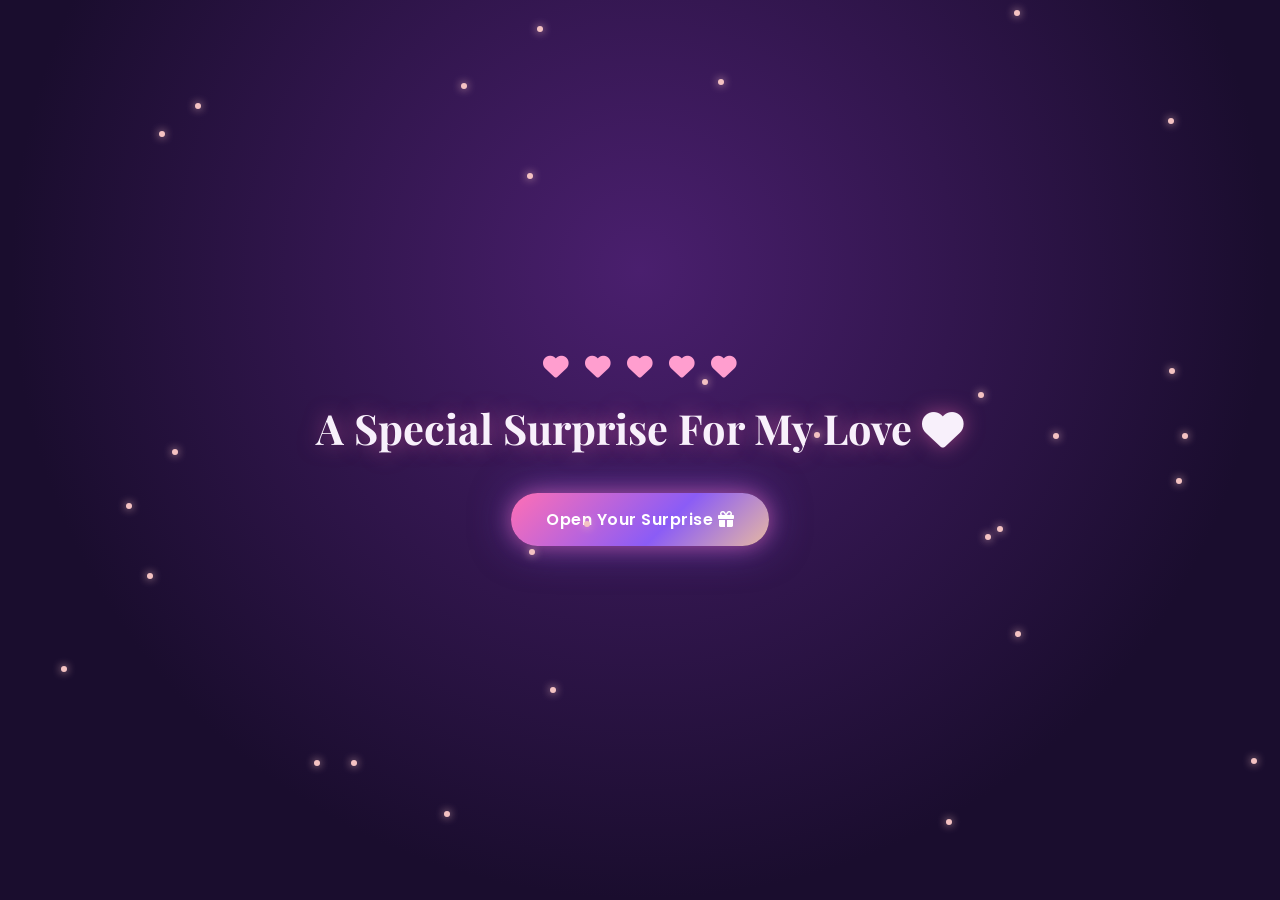
==== commit 89d30a3d: "Updated project" ====
--- a/index.html
+++ b/index.html
@@ -672,7 +672,7 @@
         tumhari care feel karna... ye sab meri zindagi ke woh moments hain
         jinhe main kabhi khona nahi chahta. Tum sirf meri girlfriend nahi ho,
         tum meri best friend, meri safe place, meri aadat aur meri sabse
-        pyari dua ho. 🫶✨
+        pyari wish ho. 🫶✨
       </p>
 
       <p>
@@ -694,7 +694,7 @@
         Thank you for choosing me, for trusting me, aur mujhe itna pyaar dene
         ke liye. Tumne meri ordinary si life ko extraordinary bana diya hai.
         Tum meri favorite notification ho, meri sweetest distraction ho,
-        aur meri har dua ka sabse khoobsurat jawab ho. 📱❤️🤲
+        aur meri har wish ka sabse khoobsurat jawab ho. 📱❤️🤲
       </p>
 
       <p>
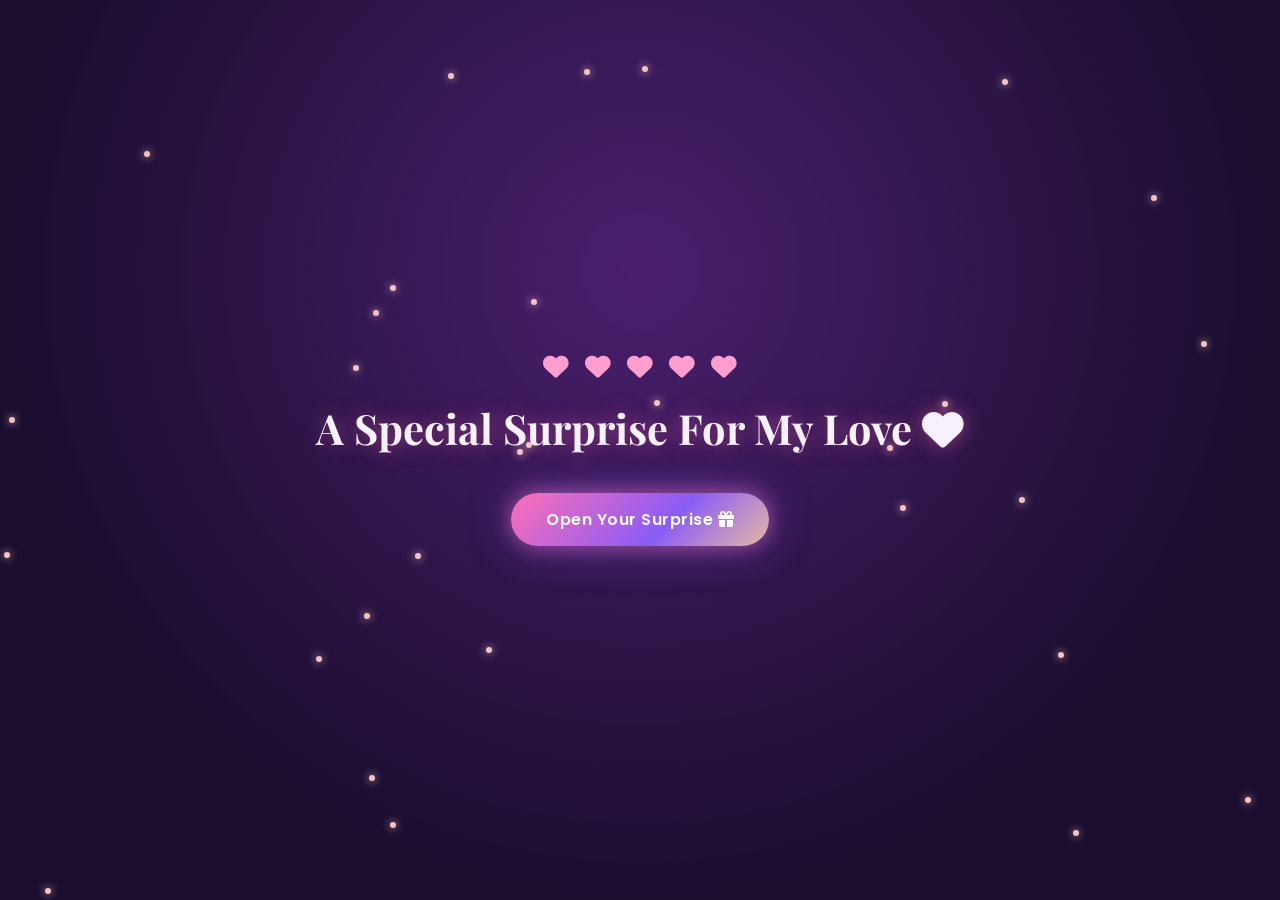
==== commit 502b727a: "Updated project" ====
--- a/index.html
+++ b/index.html
@@ -653,7 +653,7 @@
       <p class="letter-greeting">My Dearest Jhanvi, ❤️</p>
 
       <p>
-        Happy Birthday, Betuuuuuu! 🎂👑
+        Happy Birthday, Betuuuuuuuu! 🎂👑
         Aaj tumhara special day hai, aur main bas itna kehna chahta hoon ki
         meri zindagi ka sabse khoobsurat hissa tum ho. Pata nahi maine aisa
         kya accha kiya tha jo tum meri life mein aayi, lekin har din main
